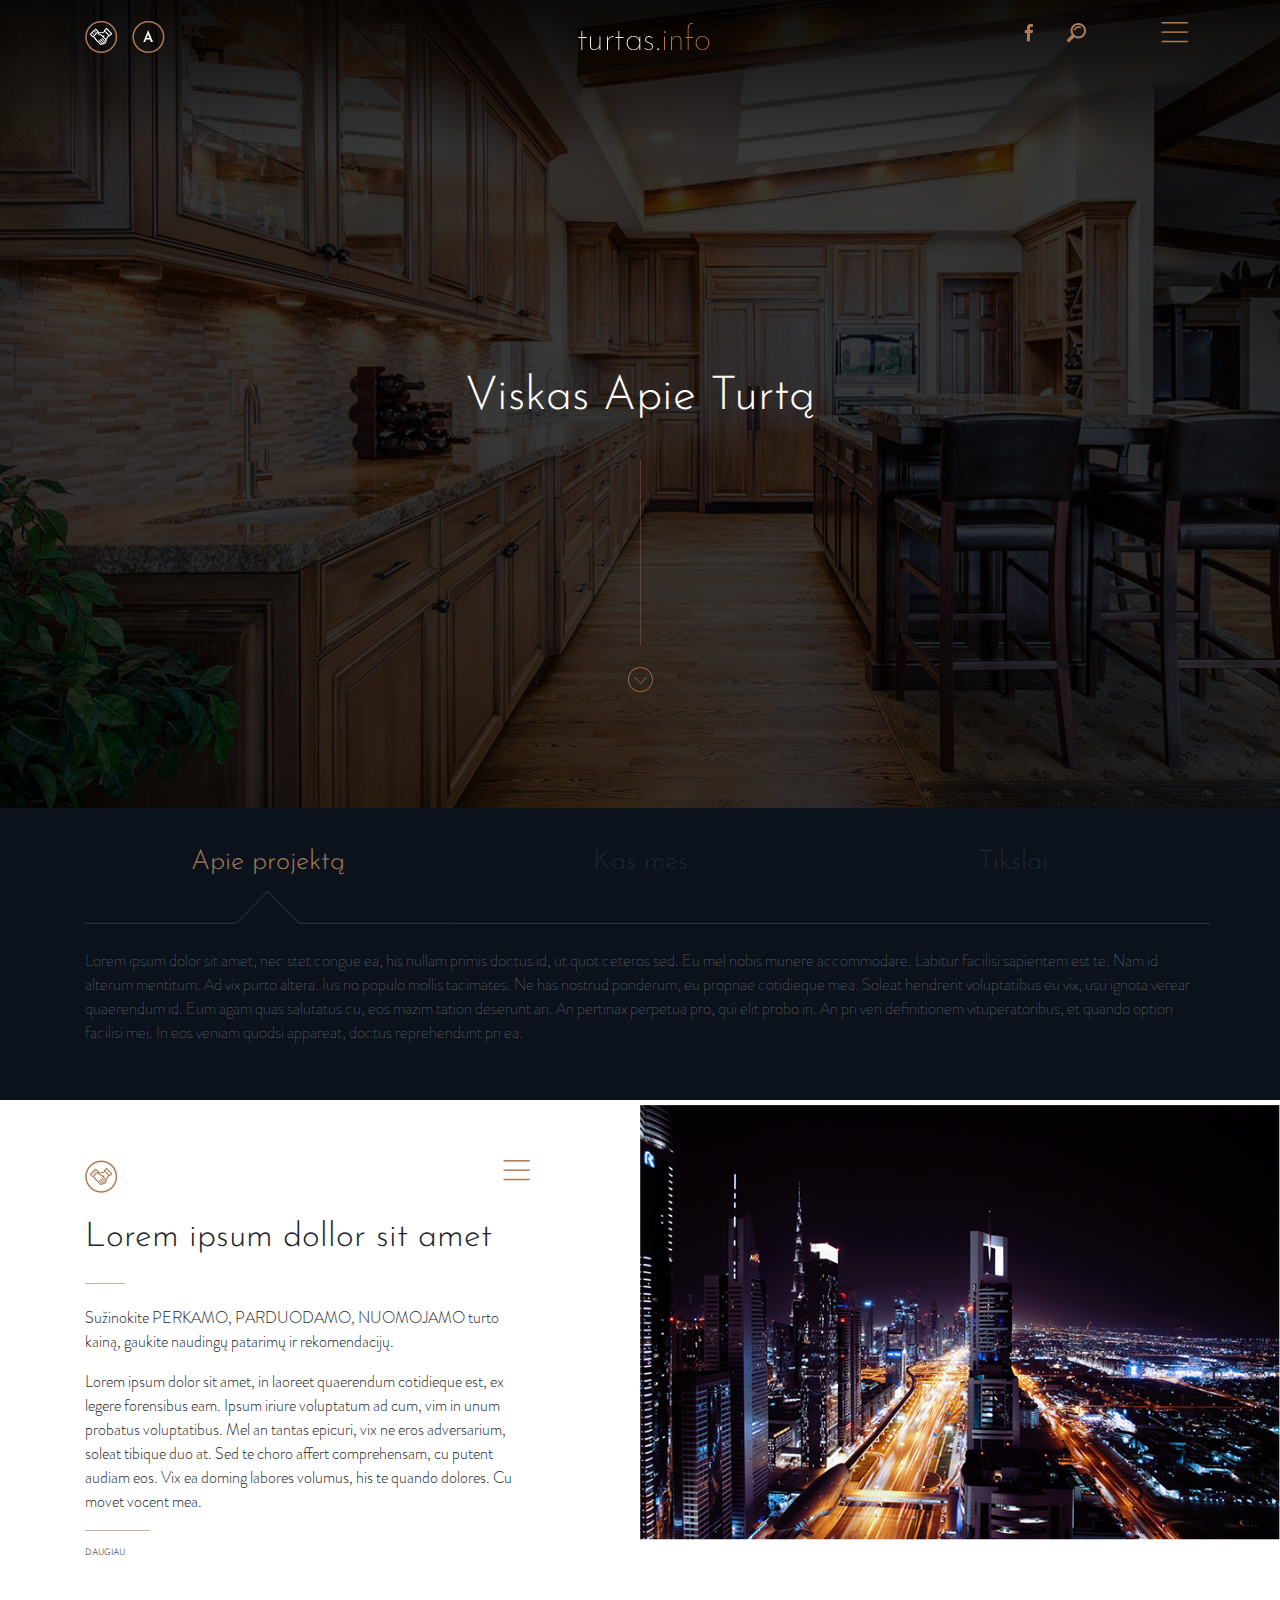
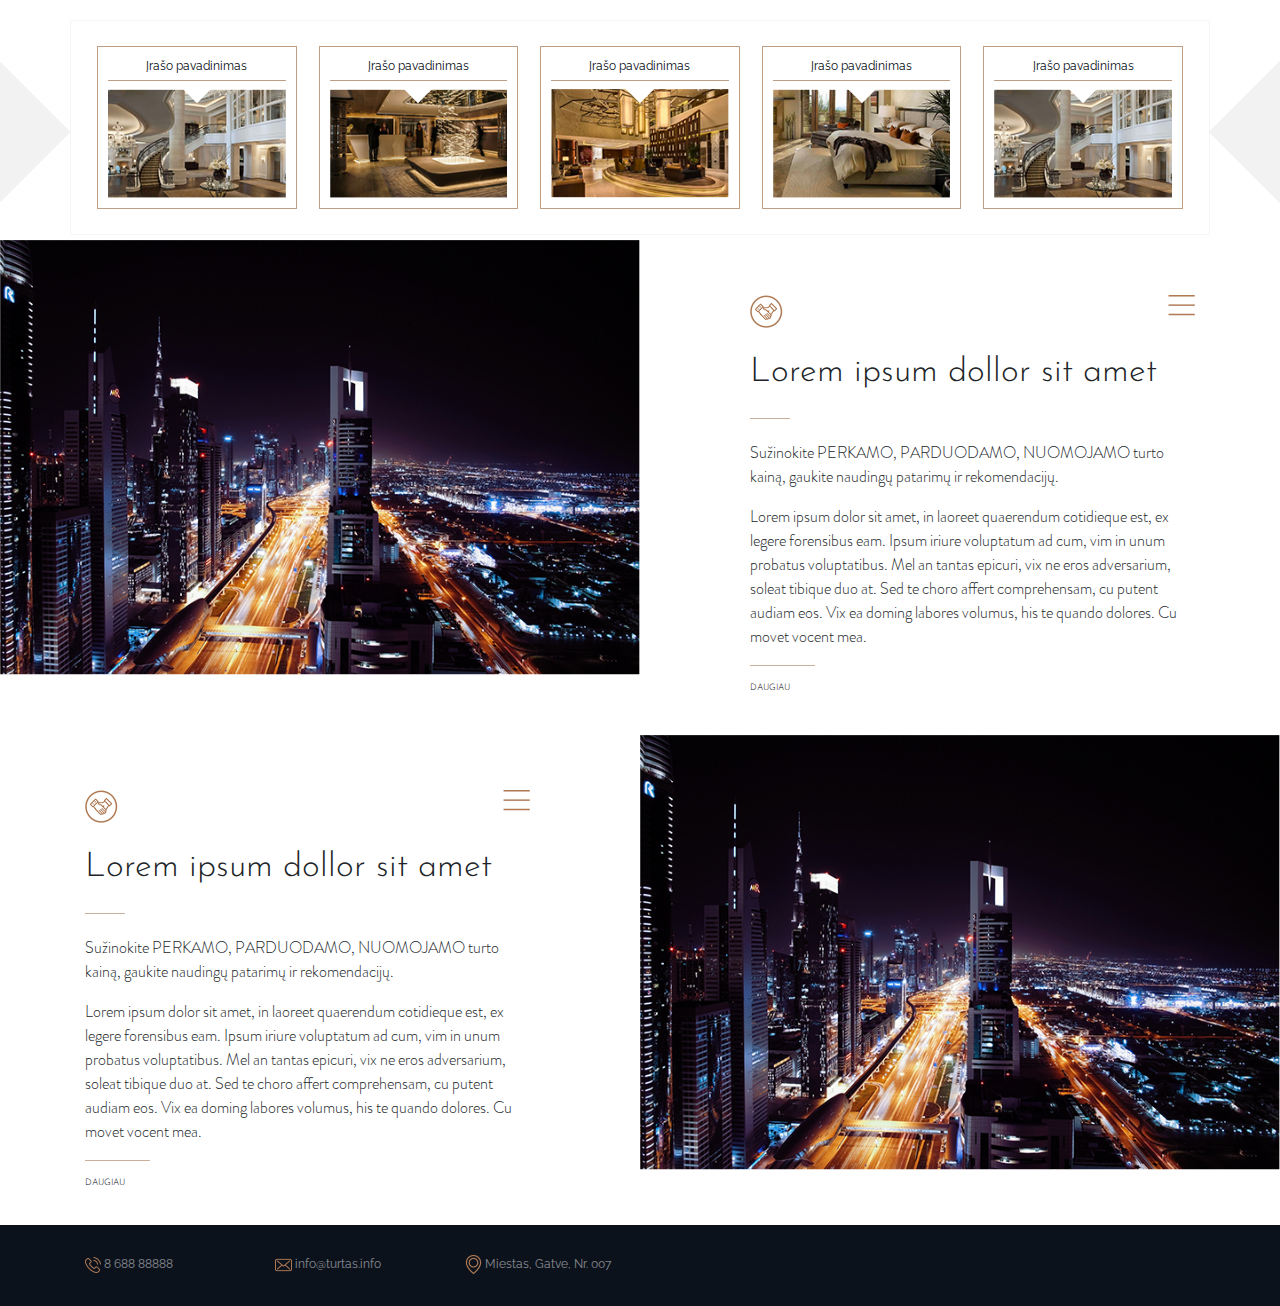
==== index.html @ 248925a9 "page markup" ====
<!DOCTYPE html>
<html class="no-js">
  <head>
    <meta charset="utf-8">
    <meta http-equiv="X-UA-Compatible" content="IE=edge">
    <title>Turtas</title>
    <meta name="description" content="">
    <meta name="viewport" content="width=device-width, initial-scale=1">
    <link href="https://fonts.googleapis.com/css?family=Josefin+Sans:300" rel="stylesheet">
    <link href="https://fonts.googleapis.com/css?family=Raleway:300" rel="stylesheet">
    <link rel="stylesheet" href="https://use.fontawesome.com/releases/v5.6.3/css/all.css" integrity="sha384-UHRtZLI+pbxtHCWp1t77Bi1L4ZtiqrqD80Kn4Z8NTSRyMA2Fd33n5dQ8lWUE00s/" crossorigin="anonymous">
    <link rel="stylesheet" href="vendor/bootstrap/bootstrap.min.css">
    <link rel="stylesheet" href="css/style.css">
  </head>
  <body>

    <header>
      <div class="nav">
        <div class="container">
          <div class="row">
            <div class="col-12 header-line">
              <div class="header-line__col line__col-w15">
                <img class="icon_offer" src="img/icon_offer.png" alt="">
                <img src="img/icon_offer2.png" alt="">
              </div>
              <div class="header-line__col line__col-w70 text-center">
                <img src="img/logo.png" alt="">
              </div>
              <div class="header-line__col line__col-w15 menu-icons">
                <img class="icon_fb" src="img/icon_fb.png" alt="">
                <img class="icon_search" src="img/icon_search.png" alt="">
                <img src="img/icon_burger.png" alt="">
              </div>
            </div>
          </div>
        </div>
      </div>
      <div class="container">
        <div class="row">
          <div class="col-12 text-center">
            <h1>Viskas Apie Turtą</h1>
          </div>
        </div>
        <div class="row">
          <div class="col-12 text-center">
            <img class="icon_line" src="img/icon_header-line.png" alt="">
            <img src="img/icon_down.png" alt="">
          </div>
        </div>
      </div>
    </header>

    <div id="about-section">
      <div class="container">
        <div class="row about-section__head">
          <div class="col-md-4 text-center pr-0 active">
            Apie projektą
            <img class="line_marker" src="img/line_marker.png" alt="">
          </div>
          <div class="col-md-4 border_liner text-center pl-0 pr-0">
            Kas mes
          </div>
          <div class="col-md-4 border_liner text-center pl-0">
            Tikslai
          </div>
        </div>
        <div class="row about-section__content">
          <div class="col-12">
            Lorem ipsum dolor sit amet, nec stet congue ea, his nullam primis doctus id, ut quot ceteros sed. Eu mel nobis munere accommodare. Labitur facilisi sapientem est te. Nam id alterum mentitum. Ad vix purto altera. Ius no populo mollis tacimates. Ne has nostrud ponderum, eu propriae cotidieque mea. Soleat hendrerit voluptatibus eu vix, usu ignota verear quaerendum id. Eum agam quas salutatus cu, eos mazim tation deserunt an. An pertinax perpetua pro, qui elit probo in. An pri veri definitionem vituperatoribus, et quando option facilisi mei. In eos veniam quodsi appareat, doctus reprehendunt pri ea.
          </div>
        </div>
      </div>
    </div>

    <div class="main-block">
      <div class="container">
        <div class="row">
          <div class="col-md-5 main-block__text-item">
            <div class="main-block__head">
              <img src="img/icon_offer_color.png" alt="">
              <img class="main-block__burger" src="img/icon_burger.png" alt="">
            </div>
            <h2>Lorem ipsum dollor sit amet</h2>
            <div class="main-block__line line--sm"></div>
            <div class="main-block__content">
              <p>
                Sužinokite PERKAMO, PARDUODAMO, NUOMOJAMO turto kainą, gaukite
naudingų patarimų ir rekomendacijų.
              </p>
              <p>
                Lorem ipsum dolor sit amet, in laoreet quaerendum cotidieque est, ex legere forensibus eam. Ipsum iriure voluptatum ad cum, vim in unum probatus voluptatibus. Mel an tantas epicuri, vix ne eros adversarium, soleat tibique duo at. Sed te choro affert comprehensam, cu putent audiam eos. Vix ea doming labores volumus, his te quando dolores. Cu movet vocent mea.
              </p>
            </div>
            <div class="main-block__line line--md"></div>
            <br>
            <a class="main-block__more" href="#">DAUGIAU <i class="fas fa-long-arrow-alt-right"></i></a>
          </div>
          <div class="col-md-7 position-static">
            <img class="main-block__img main-block__img-right" src="img/daniel-zacatenco-363505-unsplash.jpg" alt="">
          </div>
        </div>
      </div>
    </div>

    <div class="posts-box">
      <img class="posts-box__arrow-l" src="img/arrow_bg_l.png" alt="">
      <img class="posts-box__arrow-r" src="img/arrow_bg_r.png" alt="">
      <div class="container">
        <div class="row posts-box__row justify-content-center">
          <div class="col-12">
            <div class="post-box__item">
              <div class="posts-box__head text-center">
                Įrašo pavadinimas
              </div>
              <div class="posts-box__image">
                <div class="post-box__triangle"></div>
                <img src="img/posts_img-1.jpg" alt="">
              </div>
            </div>
            <div class="post-box__item">
              <div class="posts-box__head text-center">
                Įrašo pavadinimas
              </div>
              <div class="posts-box__image">
                <div class="post-box__triangle"></div>
                <img src="img/posts_img-2.jpg" alt="">
              </div>
            </div>
            <div class="post-box__item">
              <div class="posts-box__head text-center">
                Įrašo pavadinimas
              </div>
              <div class="posts-box__image">
                <div class="post-box__triangle"></div>
                <img src="img/posts_img-3.jpg" alt="">
              </div>
            </div>
            <div class="post-box__item">
              <div class="posts-box__head text-center">
                Įrašo pavadinimas
              </div>
              <div class="posts-box__image">
                <div class="post-box__triangle"></div>
                <img src="img/posts_img-4.jpg" alt="">
              </div>
            </div>
            <div class="post-box__item">
              <div class="posts-box__head text-center">
                Įrašo pavadinimas
              </div>
              <div class="posts-box__image">
                <div class="post-box__triangle"></div>
                <img src="img/posts_img-5.jpg" alt="">
              </div>
            </div>
          </div>
          
        </div>
      </div>
    </div>

    <div class="main-block">
      <div class="container">
        <div class="row">
          <div class="col-md-7 position-static">
            <img class="main-block__img main-block__img-left" src="img/daniel-zacatenco-363505-unsplash.jpg" alt="">
          </div>
          <div class="col-md-5 main-block__text-item">
            <div class="main-block__head">
              <img src="img/icon_offer_color.png" alt="">
              <img class="main-block__burger" src="img/icon_burger.png" alt="">
            </div>
            <h2>Lorem ipsum dollor sit amet</h2>
            <div class="main-block__line line--sm"></div>
            <div class="main-block__content">
              <p>
                Sužinokite PERKAMO, PARDUODAMO, NUOMOJAMO turto kainą, gaukite
naudingų patarimų ir rekomendacijų.
              </p>
              <p>
                Lorem ipsum dolor sit amet, in laoreet quaerendum cotidieque est, ex legere forensibus eam. Ipsum iriure voluptatum ad cum, vim in unum probatus voluptatibus. Mel an tantas epicuri, vix ne eros adversarium, soleat tibique duo at. Sed te choro affert comprehensam, cu putent audiam eos. Vix ea doming labores volumus, his te quando dolores. Cu movet vocent mea.
              </p>
            </div>
            <div class="main-block__line line--md"></div>
            <br>
            <a class="main-block__more" href="#">DAUGIAU <i class="fas fa-long-arrow-alt-right"></i></a>
          </div>
        </div>
      </div>
    </div>

    <div class="main-block">
      <div class="container">
        <div class="row">
          <div class="col-md-5 main-block__text-item">
            <div class="main-block__head">
              <img src="img/icon_offer_color.png" alt="">
              <img class="main-block__burger" src="img/icon_burger.png" alt="">
            </div>
            <h2>Lorem ipsum dollor sit amet</h2>
            <div class="main-block__line line--sm"></div>
            <div class="main-block__content">
              <p>
                Sužinokite PERKAMO, PARDUODAMO, NUOMOJAMO turto kainą, gaukite
naudingų patarimų ir rekomendacijų.
              </p>
              <p>
                Lorem ipsum dolor sit amet, in laoreet quaerendum cotidieque est, ex legere forensibus eam. Ipsum iriure voluptatum ad cum, vim in unum probatus voluptatibus. Mel an tantas epicuri, vix ne eros adversarium, soleat tibique duo at. Sed te choro affert comprehensam, cu putent audiam eos. Vix ea doming labores volumus, his te quando dolores. Cu movet vocent mea.
              </p>
            </div>
            <div class="main-block__line line--md"></div>
            <br>
            <a class="main-block__more" href="#">DAUGIAU <i class="fas fa-long-arrow-alt-right"></i></a>
          </div>
          <div class="col-md-7 position-static">
            <img class="main-block__img main-block__img-right" src="img/daniel-zacatenco-363505-unsplash.jpg" alt="">
          </div>
        </div>
      </div>
    </div>

    <footer>
      <div class="container">
        <div class="row">
          <div class="col-2">
            <img src="img/icon_foot-phone.png" alt="">
            8 688 88888 
          </div>
          <div class="col-2">
            <img src="img/icon_foot-letter.png" alt="">
            info@turtas.info
          </div>
          <div class="col-2">
            <img src="img/icon_foot-mark.png" alt="">
            Miestas, Gatve, Nr. 007
          </div>
          <div class="col-4 offset-2 footer__social">
            <div class="social-box">
              <i class="fab fa-facebook-f"></i>
              <i class="fab fa-linkedin-in"></i>
              <i class="fab fa-instagram"></i>
              <i class="fab fa-youtube"></i>
            </div>
          </div>
        </div>
      </div>
    </footer>

    <script src="https://code.jquery.com/jquery-3.3.1.slim.min.js" integrity="sha384-q8i/X+965DzO0rT7abK41JStQIAqVgRVzpbzo5smXKp4YfRvH+8abtTE1Pi6jizo" crossorigin="anonymous"></script>
    <script src="https://cdnjs.cloudflare.com/ajax/libs/popper.js/1.14.6/umd/popper.min.js" integrity="sha384-wHAiFfRlMFy6i5SRaxvfOCifBUQy1xHdJ/yoi7FRNXMRBu5WHdZYu1hA6ZOblgut" crossorigin="anonymous"></script>
    <script src="vendor/bootstrap/bootstrap.bundle.min.js"></script>
  </body>
</html>
---- css/style.css ----
@font-face {
    font-family: 'Brandon Grotesque';
    font-weight: 200;
    src: url("../fonts/Brandon_thin.otf") format("opentype");
}

@font-face {
    font-family: 'Brandon Grotesque';
    font-weight: 300;
    src: url("../fonts/Brandon_light.otf") format("opentype");
}

header {
  background-image: url('../img/photo_header.jpg');
  background-size: cover;
  height: 808px;
}

.nav {
  height: 150px;
  background-image: linear-gradient(rgba(0,0,0,.75), rgba(0,0,0,.0));
}

.header-line {
  position: relative;
  padding-top: 20px;
}

.header-line__col {
  display: inline-block;
}

.menu-icons {
  position: absolute;
  right: 15px;
}

.icon_fb {
  margin-right: 30px;
}

.icon_search {
  margin-right: 70px;
}

.line__col-w15 {
  width: 15%;
}

.line__col-w70 {
  width: 70%;
}

.icon_offer {
  margin-right: 10px;
}

header h1 {
  font-family: 'Josefin Sans', sans-serif;
  font-weight: 300;
  font-size: 47px;
  color: #fff;
  margin-top: 220px;
}

.icon_line {
  display: block;
  margin: 25px auto 20px;
}

#about-section {
  background: #0c121c;
  color: #fff;
  padding-bottom: 55px;
}

.line_marker {
  position: relative;
  bottom: -3px;
  width: 100%;
}

.border_liner {
  border-bottom: 1px solid #30353e;
}

.pl-0 {
  padding-left: 0;
}

.pr-0 {
  padding-right: 0;
}

.about-section__head {
  font-family: 'Josefin Sans', sans-serif;
  font-weight: 300;
  font-size: 27px;
  color: rgba(235, 235, 235, .1);
  padding-top: 35px;
}

.about-section__head .active {
  color: #a77c5a;
}

.about-section__content {
  padding-top: 25px;
  color: rgba(255, 255, 255, .5);
  font-family: 'Brandon Grotesque';
  font-weight: 200;
  font-size: 16px;
}

.main-block {
  position: relative;
  padding-top: 5px;
  padding-bottom: 33px;
}

.main-block__text-item {
  padding-top: 55px;
}

.main-block__burger {
  float: right;
}

.main-block__head {
  padding-bottom: 25px;
}

.main-block__line {
  display: inline-block;
  border-bottom: 1px solid #cab09c;
}

.main-block__content {
  padding-top: 15px;
  font-family: 'Brandon Grotesque';
  font-weight: 300;
}

.main-block__content p:last-child {
  margin-bottom: 0;
}

.line--sm {
  width: 40px;
}

.line--md {
  width: 65px;
}

.main-block h2 {
  font-family: 'Josefin Sans', sans-serif;
  font-weight: 300;
  font-size: 34px;
}

.main-block__more {
  font-family: 'Josefin Sans', sans-serif;
  font-weight: 300;
  font-size: 9px;
  color: #03030e;
}

.main-block__img {
  position: absolute;
  max-width: 50%;
}

.main-block__img-right {
  right: 0;
}

.main-block__img-left {
  left: 0;
}

.posts-box {
  position: relative;
  margin-top: 25px;
}

.posts-box__row {
  padding: 25px 0;
  border: 1px solid #f5f5f5;
}

.posts-box__arrow-l {
  position: absolute;
  left: 0;
  top: 25px;
}

.posts-box__arrow-r {
  position: absolute;
  right: 0;
  top: 25px;
}

.post-box__item {
  width: 18%;
  display: inline-block;
  float: left;
  margin: 0 1%;
  border: 1px solid #be9f86;
  box-sizing: border-box;
  padding: 10px;
}

.posts-box__head {
  position: relative;
  z-index: 9;
  font-family: 'Raleway', sans-serif;
  font-size: 12px;
  padding-bottom: 5px;
  margin-bottom: 8px;
  color: #070c14;
  border-bottom: 1px solid #be9f86;
}

.posts-box__image {
  position: relative;
}

.posts-box__image,
.posts-box__image img {
  width: 100%;
}

.post-box__triangle {
  display: inline-block;
  background: #fff;
  width: 20px;
  height: 20px;
  position: absolute;
  top: -10px;
  left: 50%;
  margin-left: -10px;
  transform: rotate(45deg);
}

footer {
  color: rgba(255, 255, 255, .5);
  font-family: 'Raleway', sans-serif;
  font-size: 12px;
  background: #0c121c;
  padding: 30px 0;
}

.social-box {
  float: right;
}

.footer__social i {
  margin-left: 30px;
  color: #a77c5a;
  font-size: 14px;
}
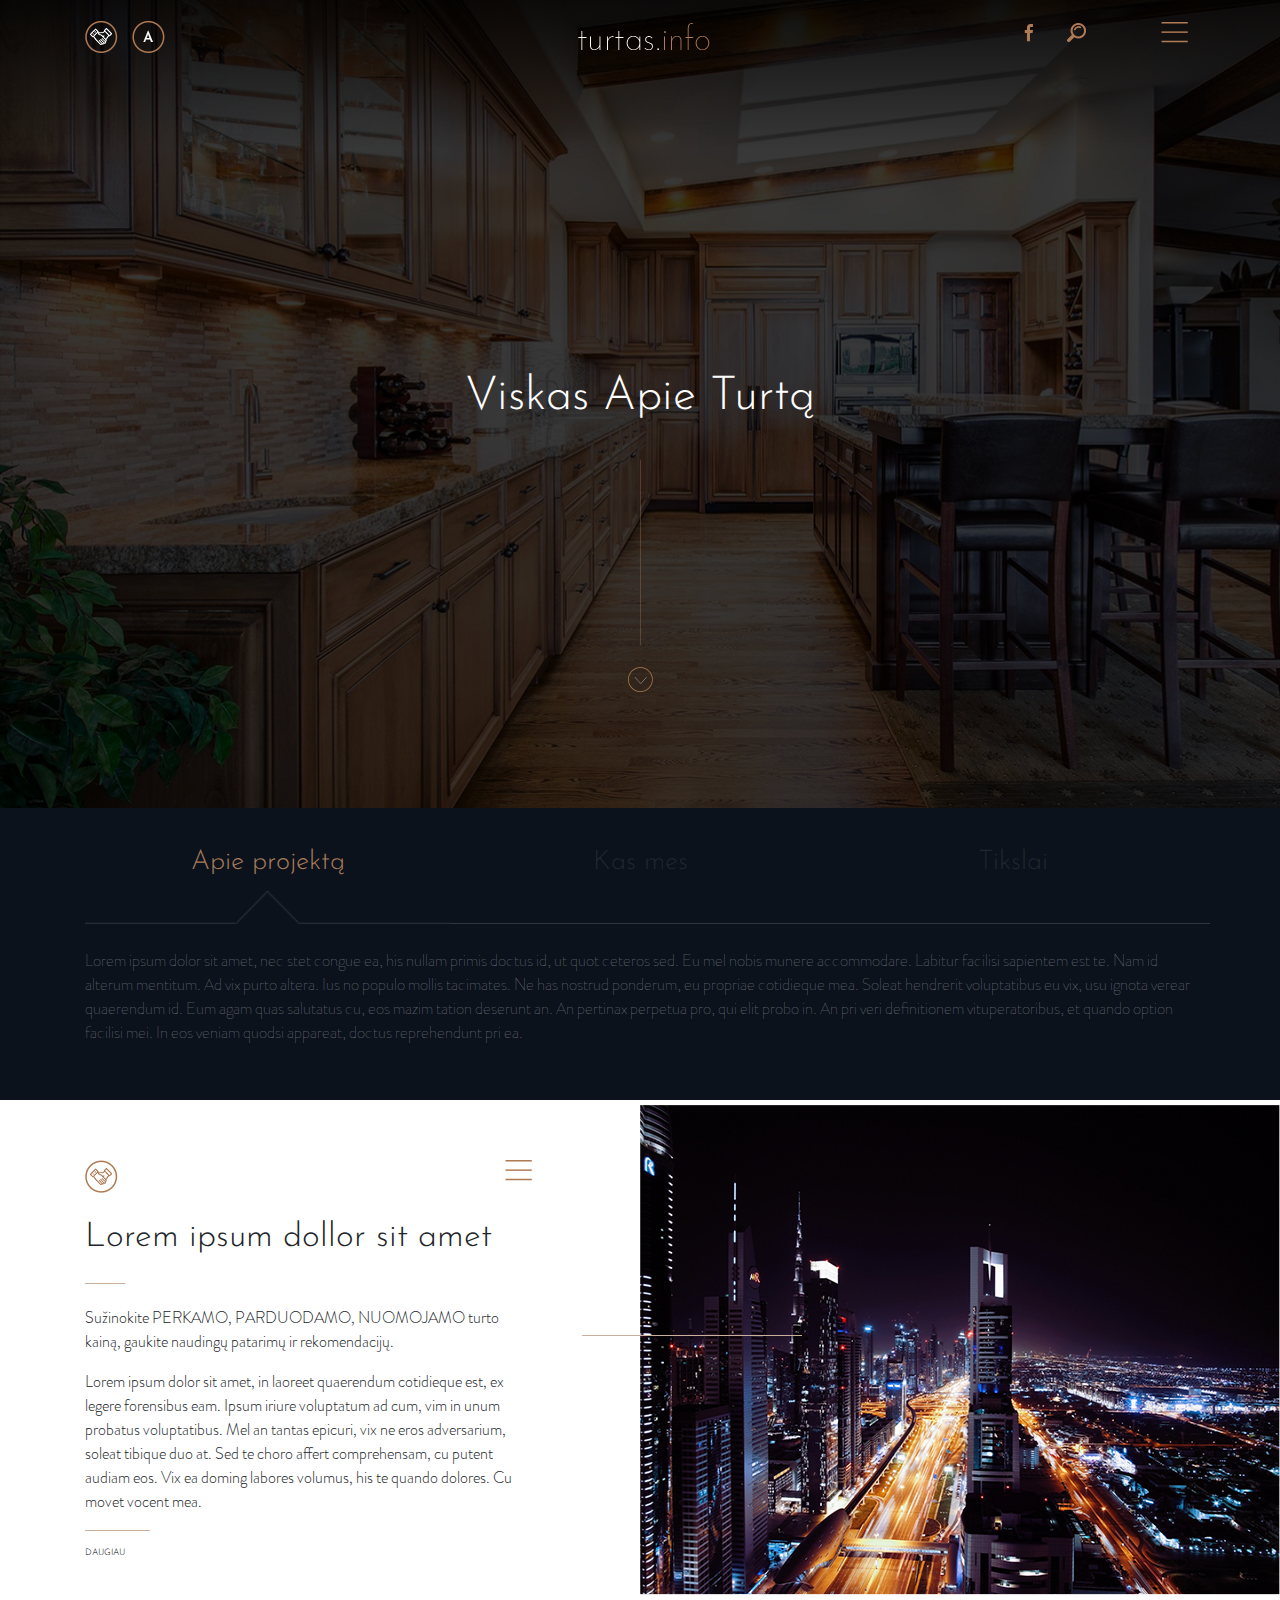
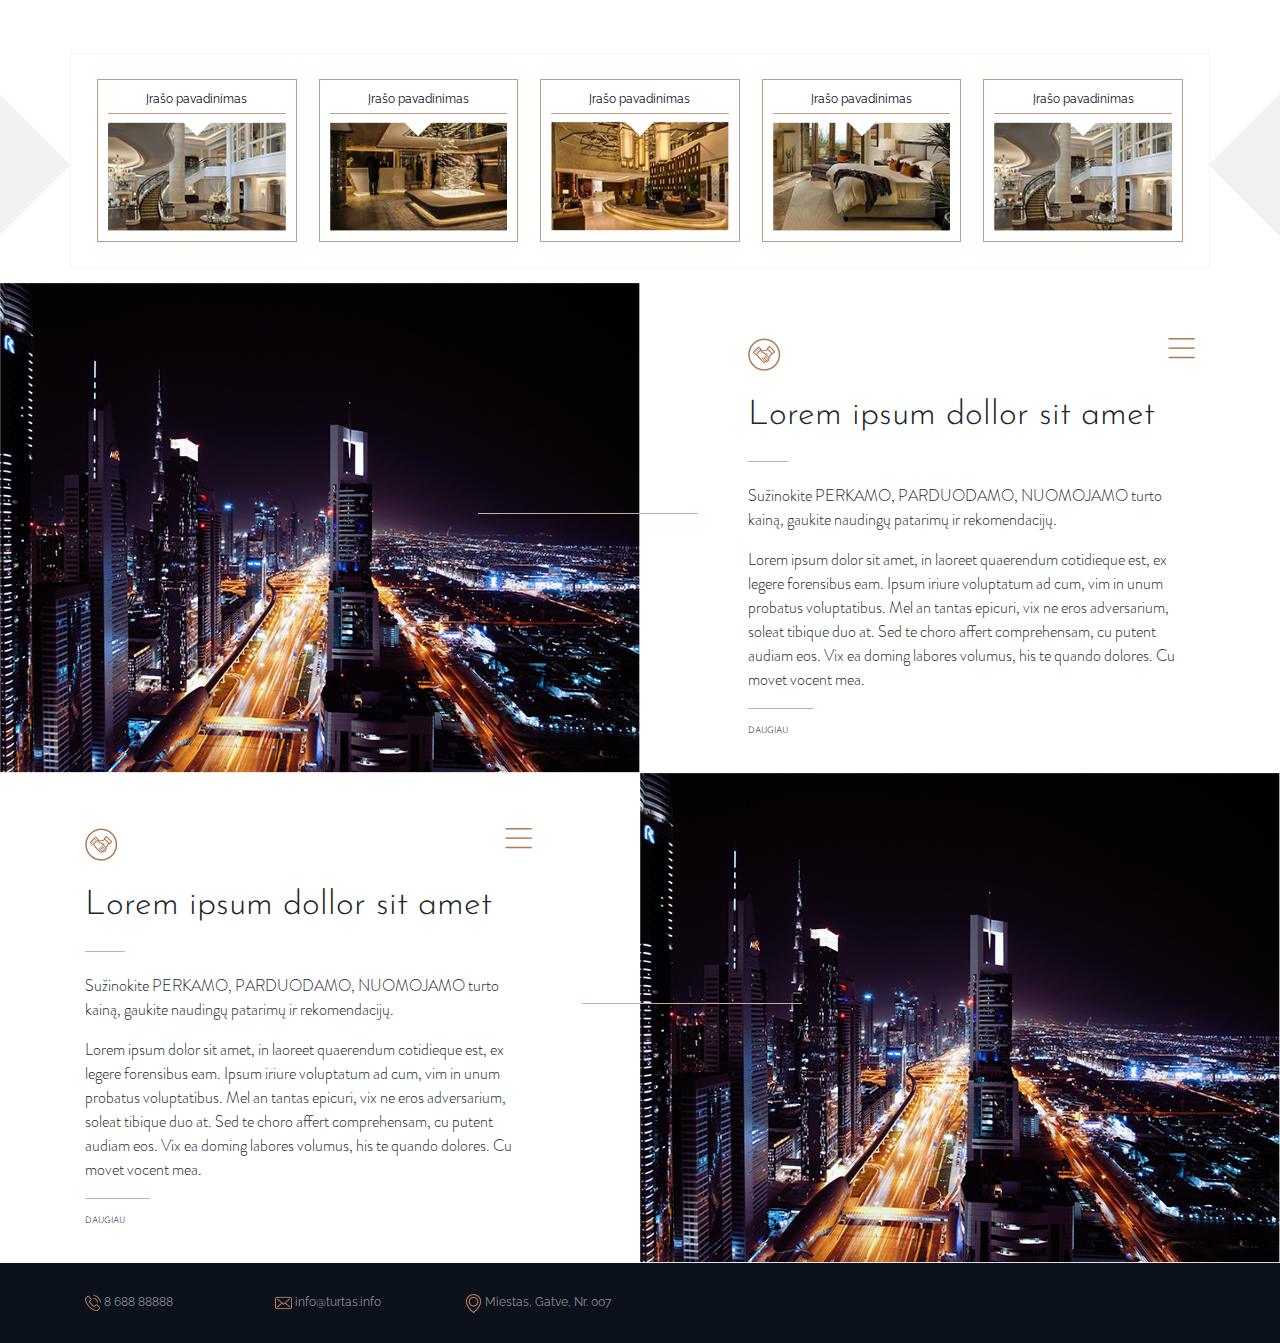
==== commit d7a61b80: "index fix, menu" ====
--- a/index.html
+++ b/index.html
@@ -6,7 +6,7 @@
     <title>Turtas</title>
     <meta name="description" content="">
     <meta name="viewport" content="width=device-width, initial-scale=1">
-    <link href="https://fonts.googleapis.com/css?family=Josefin+Sans:300" rel="stylesheet">
+    <link href="https://fonts.googleapis.com/css?family=Josefin+Sans:300,400" rel="stylesheet">
     <link href="https://fonts.googleapis.com/css?family=Raleway:300" rel="stylesheet">
     <link rel="stylesheet" href="https://use.fontawesome.com/releases/v5.6.3/css/all.css" integrity="sha384-UHRtZLI+pbxtHCWp1t77Bi1L4ZtiqrqD80Kn4Z8NTSRyMA2Fd33n5dQ8lWUE00s/" crossorigin="anonymous">
     <link rel="stylesheet" href="vendor/bootstrap/bootstrap.min.css">
@@ -14,27 +14,28 @@
   </head>
   <body>
 
-    <header>
-      <div class="nav">
-        <div class="container">
-          <div class="row">
-            <div class="col-12 header-line">
-              <div class="header-line__col line__col-w15">
-                <img class="icon_offer" src="img/icon_offer.png" alt="">
-                <img src="img/icon_offer2.png" alt="">
-              </div>
-              <div class="header-line__col line__col-w70 text-center">
-                <img src="img/logo.png" alt="">
-              </div>
-              <div class="header-line__col line__col-w15 menu-icons">
-                <img class="icon_fb" src="img/icon_fb.png" alt="">
-                <img class="icon_search" src="img/icon_search.png" alt="">
-                <img src="img/icon_burger.png" alt="">
-              </div>
-            </div>
-          </div>
-        </div>
-      </div>
+    <nav>
+      <div class="container">
+        <div class="row">
+          <div class="col-12 header-line">
+            <div class="header-line__col line__col-w15">
+              <img class="icon_offer" src="img/icon_offer.png" alt="">
+              <img src="img/icon_offer2.png" alt="">
+            </div>
+            <div class="header-line__col line__col-w70 text-center">
+              <img src="img/logo.png" alt="">
+            </div>
+            <div class="header-line__col line__col-w15 menu-icons">
+              <img class="icon_fb" src="img/icon_fb.png" alt="">
+              <img class="icon_search" src="img/icon_search.png" alt="">
+              <img src="img/icon_burger.png" alt="">
+            </div>
+          </div>
+        </div>
+      </div>
+    </nav>
+
+    <header class="header-landing">
       <div class="container">
         <div class="row">
           <div class="col-12 text-center">
@@ -72,151 +73,224 @@
       </div>
     </div>
 
-    <div class="main-block">
-      <div class="container">
-        <div class="row">
-          <div class="col-md-5 main-block__text-item">
-            <div class="main-block__head">
-              <img src="img/icon_offer_color.png" alt="">
-              <img class="main-block__burger" src="img/icon_burger.png" alt="">
-            </div>
-            <h2>Lorem ipsum dollor sit amet</h2>
-            <div class="main-block__line line--sm"></div>
-            <div class="main-block__content">
-              <p>
-                Sužinokite PERKAMO, PARDUODAMO, NUOMOJAMO turto kainą, gaukite
-naudingų patarimų ir rekomendacijų.
-              </p>
-              <p>
-                Lorem ipsum dolor sit amet, in laoreet quaerendum cotidieque est, ex legere forensibus eam. Ipsum iriure voluptatum ad cum, vim in unum probatus voluptatibus. Mel an tantas epicuri, vix ne eros adversarium, soleat tibique duo at. Sed te choro affert comprehensam, cu putent audiam eos. Vix ea doming labores volumus, his te quando dolores. Cu movet vocent mea.
-              </p>
-            </div>
-            <div class="main-block__line line--md"></div>
-            <br>
-            <a class="main-block__more" href="#">DAUGIAU <i class="fas fa-long-arrow-alt-right"></i></a>
-          </div>
-          <div class="col-md-7 position-static">
-            <img class="main-block__img main-block__img-right" src="img/daniel-zacatenco-363505-unsplash.jpg" alt="">
-          </div>
-        </div>
-      </div>
-    </div>
-
-    <div class="posts-box">
-      <img class="posts-box__arrow-l" src="img/arrow_bg_l.png" alt="">
-      <img class="posts-box__arrow-r" src="img/arrow_bg_r.png" alt="">
-      <div class="container">
-        <div class="row posts-box__row justify-content-center">
-          <div class="col-12">
-            <div class="post-box__item">
-              <div class="posts-box__head text-center">
-                Įrašo pavadinimas
-              </div>
-              <div class="posts-box__image">
-                <div class="post-box__triangle"></div>
-                <img src="img/posts_img-1.jpg" alt="">
-              </div>
-            </div>
-            <div class="post-box__item">
-              <div class="posts-box__head text-center">
-                Įrašo pavadinimas
-              </div>
-              <div class="posts-box__image">
-                <div class="post-box__triangle"></div>
-                <img src="img/posts_img-2.jpg" alt="">
-              </div>
-            </div>
-            <div class="post-box__item">
-              <div class="posts-box__head text-center">
-                Įrašo pavadinimas
-              </div>
-              <div class="posts-box__image">
-                <div class="post-box__triangle"></div>
-                <img src="img/posts_img-3.jpg" alt="">
-              </div>
-            </div>
-            <div class="post-box__item">
-              <div class="posts-box__head text-center">
-                Įrašo pavadinimas
-              </div>
-              <div class="posts-box__image">
-                <div class="post-box__triangle"></div>
-                <img src="img/posts_img-4.jpg" alt="">
-              </div>
-            </div>
-            <div class="post-box__item">
-              <div class="posts-box__head text-center">
-                Įrašo pavadinimas
-              </div>
-              <div class="posts-box__image">
-                <div class="post-box__triangle"></div>
-                <img src="img/posts_img-5.jpg" alt="">
-              </div>
-            </div>
-          </div>
-          
-        </div>
-      </div>
-    </div>
-
-    <div class="main-block">
-      <div class="container">
-        <div class="row">
-          <div class="col-md-7 position-static">
-            <img class="main-block__img main-block__img-left" src="img/daniel-zacatenco-363505-unsplash.jpg" alt="">
-          </div>
-          <div class="col-md-5 main-block__text-item">
-            <div class="main-block__head">
-              <img src="img/icon_offer_color.png" alt="">
-              <img class="main-block__burger" src="img/icon_burger.png" alt="">
-            </div>
-            <h2>Lorem ipsum dollor sit amet</h2>
-            <div class="main-block__line line--sm"></div>
-            <div class="main-block__content">
-              <p>
-                Sužinokite PERKAMO, PARDUODAMO, NUOMOJAMO turto kainą, gaukite
-naudingų patarimų ir rekomendacijų.
-              </p>
-              <p>
-                Lorem ipsum dolor sit amet, in laoreet quaerendum cotidieque est, ex legere forensibus eam. Ipsum iriure voluptatum ad cum, vim in unum probatus voluptatibus. Mel an tantas epicuri, vix ne eros adversarium, soleat tibique duo at. Sed te choro affert comprehensam, cu putent audiam eos. Vix ea doming labores volumus, his te quando dolores. Cu movet vocent mea.
-              </p>
-            </div>
-            <div class="main-block__line line--md"></div>
-            <br>
-            <a class="main-block__more" href="#">DAUGIAU <i class="fas fa-long-arrow-alt-right"></i></a>
-          </div>
-        </div>
-      </div>
-    </div>
-
-    <div class="main-block">
-      <div class="container">
-        <div class="row">
-          <div class="col-md-5 main-block__text-item">
-            <div class="main-block__head">
-              <img src="img/icon_offer_color.png" alt="">
-              <img class="main-block__burger" src="img/icon_burger.png" alt="">
-            </div>
-            <h2>Lorem ipsum dollor sit amet</h2>
-            <div class="main-block__line line--sm"></div>
-            <div class="main-block__content">
-              <p>
-                Sužinokite PERKAMO, PARDUODAMO, NUOMOJAMO turto kainą, gaukite
-naudingų patarimų ir rekomendacijų.
-              </p>
-              <p>
-                Lorem ipsum dolor sit amet, in laoreet quaerendum cotidieque est, ex legere forensibus eam. Ipsum iriure voluptatum ad cum, vim in unum probatus voluptatibus. Mel an tantas epicuri, vix ne eros adversarium, soleat tibique duo at. Sed te choro affert comprehensam, cu putent audiam eos. Vix ea doming labores volumus, his te quando dolores. Cu movet vocent mea.
-              </p>
-            </div>
-            <div class="main-block__line line--md"></div>
-            <br>
-            <a class="main-block__more" href="#">DAUGIAU <i class="fas fa-long-arrow-alt-right"></i></a>
-          </div>
-          <div class="col-md-7 position-static">
-            <img class="main-block__img main-block__img-right" src="img/daniel-zacatenco-363505-unsplash.jpg" alt="">
-          </div>
-        </div>
-      </div>
+    <div class="index-main-cont">
+
+      <div class="main-block">
+        <div class="container-fluid">
+          <div class="row">
+            <div class="col-md-6 main-block__text-item">
+              <div class="half-cont-left">
+                <div class="haf-cont-col-6">
+                  <div class="main-block__head">
+                    <div class="main-block__line image-line image-line--right line--lg"></div>
+                    <img src="img/icon_offer_color.png" alt="">
+                    <img class="main-block__burger" src="img/icon_burger.png" alt="">
+                    <!-- .sub-menu--open -->
+                    <div class="main-block__sub-menu">
+                      <div class="submenu-close">
+                        <img src="img/icon_close_sub.png" alt="">
+                      </div>
+                      <ul>
+                        <li>Lorem ipsum</li>
+                        <li>Consectetur</li>
+                        <li>Adipisicing</li>
+                        <li>Perferendis</li>
+                        <li>Corrupti</li>
+                        <li>Nam perferendis</li>
+                      </ul>
+                      <div class="submenu-triangle submenu-triangle--right"></div>
+                    </div>
+                  </div>
+                  <h2>Lorem ipsum dollor sit amet</h2>
+                  <div class="main-block__line line--sm"></div>
+                  <div class="main-block__content">
+                    <p>
+                      Sužinokite PERKAMO, PARDUODAMO, NUOMOJAMO turto kainą, gaukite
+      naudingų patarimų ir rekomendacijų.
+                    </p>
+                    <p>
+                      Lorem ipsum dolor sit amet, in laoreet quaerendum cotidieque est, ex legere forensibus eam. Ipsum iriure voluptatum ad cum, vim in unum probatus voluptatibus. Mel an tantas epicuri, vix ne eros adversarium, soleat tibique duo at. Sed te choro affert comprehensam, cu putent audiam eos. Vix ea doming labores volumus, his te quando dolores. Cu movet vocent mea.
+                    </p>
+                  </div>
+                  <div class="main-block__line line--md"></div>
+                  <br>
+                  <a class="main-block__more" href="#">DAUGIAU <i class="fas fa-long-arrow-alt-right"></i></a>
+                </div>
+              </div>
+            </div>
+            <div class="col-md-6 pl-0 pr-0">
+              <div class="main-block-img-wrapper">
+                <img src="img/daniel-zacatenco-363505-unsplash.jpg" alt="">
+              </div>
+              <!--<img class="main-block__img main-block__img-right" src="img/daniel-zacatenco-363505-unsplash.jpg" alt="">-->
+            </div>
+          </div>
+        </div>
+      </div>
+
+      <div class="posts-box">
+        <img class="posts-box__arrow-l" src="img/arrow_bg_l.png" alt="">
+        <img class="posts-box__arrow-r" src="img/arrow_bg_r.png" alt="">
+        <div class="container">
+          <div class="row posts-box__row justify-content-center">
+            <div class="col-12">
+              <div class="post-box__item">
+                <div class="posts-box__head text-center">
+                  Įrašo pavadinimas
+                </div>
+                <div class="posts-box__image">
+                  <div class="post-box__triangle"></div>
+                  <img src="img/posts_img-1.jpg" alt="">
+                </div>
+              </div>
+              <div class="post-box__item">
+                <div class="posts-box__head text-center">
+                  Įrašo pavadinimas
+                </div>
+                <div class="posts-box__image">
+                  <div class="post-box__triangle"></div>
+                  <img src="img/posts_img-2.jpg" alt="">
+                </div>
+              </div>
+              <div class="post-box__item">
+                <div class="posts-box__head text-center">
+                  Įrašo pavadinimas
+                </div>
+                <div class="posts-box__image">
+                  <div class="post-box__triangle"></div>
+                  <img src="img/posts_img-3.jpg" alt="">
+                </div>
+              </div>
+              <div class="post-box__item">
+                <div class="posts-box__head text-center">
+                  Įrašo pavadinimas
+                </div>
+                <div class="posts-box__image">
+                  <div class="post-box__triangle"></div>
+                  <img src="img/posts_img-4.jpg" alt="">
+                </div>
+              </div>
+              <div class="post-box__item">
+                <div class="posts-box__head text-center">
+                  Įrašo pavadinimas
+                </div>
+                <div class="posts-box__image">
+                  <div class="post-box__triangle"></div>
+                  <img src="img/posts_img-5.jpg" alt="">
+                </div>
+              </div>
+            </div>
+            
+          </div>
+        </div>
+      </div>
+
+      <div class="main-block">
+        <div class="container-fluid">
+          <div class="row">
+            <div class="col-md-6 pl-0 pr-0">
+              <div class="main-block-img-wrapper">
+                <img src="img/daniel-zacatenco-363505-unsplash.jpg" alt="">
+              </div>
+              <!--<img class="main-block__img main-block__img-right" src="img/daniel-zacatenco-363505-unsplash.jpg" alt="">-->
+            </div>
+            <div class="col-md-6 main-block__text-item">
+              <div class="half-cont-right">
+                <div class="haf-cont-col-6 float-right">
+                  <div class="main-block__head">
+                    <div class="main-block__line image-line image-line--left line--lg"></div>
+                    <img src="img/icon_offer_color.png" alt="">
+                    <img class="main-block__burger" src="img/icon_burger.png" alt="">
+                    <!-- .sub-menu--open -->
+                    <div class="main-block__sub-menu">
+                      <div class="submenu-close">
+                        <img src="img/icon_close_sub.png" alt="">
+                      </div>
+                      <ul>
+                        <li>Lorem ipsum</li>
+                        <li>Consectetur</li>
+                        <li>Adipisicing</li>
+                        <li>Perferendis</li>
+                        <li>Corrupti</li>
+                        <li>Nam perferendis</li>
+                      </ul>
+                      <div class="submenu-triangle submenu-triangle--left"></div>
+                    </div>
+                  </div>
+                  <h2>Lorem ipsum dollor sit amet</h2>
+                  <div class="main-block__line line--sm"></div>
+                  <div class="main-block__content">
+                    <p>
+                      Sužinokite PERKAMO, PARDUODAMO, NUOMOJAMO turto kainą, gaukite
+      naudingų patarimų ir rekomendacijų.
+                    </p>
+                    <p>
+                      Lorem ipsum dolor sit amet, in laoreet quaerendum cotidieque est, ex legere forensibus eam. Ipsum iriure voluptatum ad cum, vim in unum probatus voluptatibus. Mel an tantas epicuri, vix ne eros adversarium, soleat tibique duo at. Sed te choro affert comprehensam, cu putent audiam eos. Vix ea doming labores volumus, his te quando dolores. Cu movet vocent mea.
+                    </p>
+                  </div>
+                  <div class="main-block__line line--md"></div>
+                  <br>
+                  <a class="main-block__more" href="#">DAUGIAU <i class="fas fa-long-arrow-alt-right"></i></a>
+                </div>
+              </div>
+            </div>
+          </div>
+        </div>
+      </div>
+
+      <div class="main-block">
+        <div class="container-fluid">
+          <div class="row">
+            <div class="col-md-6 main-block__text-item">
+              <div class="half-cont-left">
+                <div class="haf-cont-col-6">
+                  <div class="main-block__head">
+                    <div class="main-block__line image-line image-line--right line--lg"></div>
+                    <img src="img/icon_offer_color.png" alt="">
+                    <img class="main-block__burger" src="img/icon_burger.png" alt="">
+                    <!-- .sub-menu--open -->
+                    <div class="main-block__sub-menu">
+                      <div class="submenu-close">
+                        <img src="img/icon_close_sub.png" alt="">
+                      </div>
+                      <ul>
+                        <li>Lorem ipsum</li>
+                        <li>Consectetur</li>
+                        <li>Adipisicing</li>
+                        <li>Perferendis</li>
+                        <li>Corrupti</li>
+                        <li>Nam perferendis</li>
+                      </ul>
+                      <div class="submenu-triangle submenu-triangle--right"></div>
+                    </div>
+                  </div>
+                  <h2>Lorem ipsum dollor sit amet</h2>
+                  <div class="main-block__line line--sm"></div>
+                  <div class="main-block__content">
+                    <p>
+                      Sužinokite PERKAMO, PARDUODAMO, NUOMOJAMO turto kainą, gaukite
+      naudingų patarimų ir rekomendacijų.
+                    </p>
+                    <p>
+                      Lorem ipsum dolor sit amet, in laoreet quaerendum cotidieque est, ex legere forensibus eam. Ipsum iriure voluptatum ad cum, vim in unum probatus voluptatibus. Mel an tantas epicuri, vix ne eros adversarium, soleat tibique duo at. Sed te choro affert comprehensam, cu putent audiam eos. Vix ea doming labores volumus, his te quando dolores. Cu movet vocent mea.
+                    </p>
+                  </div>
+                  <div class="main-block__line line--md"></div>
+                  <br>
+                  <a class="main-block__more" href="#">DAUGIAU <i class="fas fa-long-arrow-alt-right"></i></a>
+                </div>
+              </div>
+            </div>
+            <div class="col-md-6 pl-0 pr-0">
+              <div class="main-block-img-wrapper">
+                <img src="img/daniel-zacatenco-363505-unsplash.jpg" alt="">
+              </div>
+              <!--<img class="main-block__img main-block__img-right" src="img/daniel-zacatenco-363505-unsplash.jpg" alt="">-->
+            </div>
+          </div>
+        </div>
+      </div>
+
     </div>
 
     <footer>
@@ -246,7 +320,7 @@
       </div>
     </footer>
 
-    <script src="https://code.jquery.com/jquery-3.3.1.slim.min.js" integrity="sha384-q8i/X+965DzO0rT7abK41JStQIAqVgRVzpbzo5smXKp4YfRvH+8abtTE1Pi6jizo" crossorigin="anonymous"></script>
+    <script src="https://code.jquery.com/jquery-3.3.1.min.js"   integrity="sha256-FgpCb/KJQlLNfOu91ta32o/NMZxltwRo8QtmkMRdAu8="   crossorigin="anonymous"></script>
     <script src="https://cdnjs.cloudflare.com/ajax/libs/popper.js/1.14.6/umd/popper.min.js" integrity="sha384-wHAiFfRlMFy6i5SRaxvfOCifBUQy1xHdJ/yoi7FRNXMRBu5WHdZYu1hA6ZOblgut" crossorigin="anonymous"></script>
     <script src="vendor/bootstrap/bootstrap.bundle.min.js"></script>
   </body>
--- a/css/style.css
+++ b/css/style.css
@@ -10,13 +10,15 @@
     src: url("../fonts/Brandon_light.otf") format("opentype");
 }
 
-header {
+.header-landing {
   background-image: url('../img/photo_header.jpg');
   background-size: cover;
   height: 808px;
 }
 
-.nav {
+nav {
+  width: 100%;
+  position: absolute;
   height: 150px;
   background-image: linear-gradient(rgba(0,0,0,.75), rgba(0,0,0,.0));
 }
@@ -55,12 +57,12 @@
   margin-right: 10px;
 }
 
-header h1 {
+.header-landing h1 {
   font-family: 'Josefin Sans', sans-serif;
   font-weight: 300;
   font-size: 47px;
   color: #fff;
-  margin-top: 220px;
+  margin-top: 370px;
 }
 
 .icon_line {
@@ -114,12 +116,23 @@
 
 .main-block {
   position: relative;
-  padding-top: 5px;
-  padding-bottom: 33px;
-}
-
-.main-block__text-item {
+}
+
+.posts-wrapper .posts-block:first-child {
+  padding-top: 25px;
+}
+
+.posts-wrapper .posts-block:last-child {
+  margin-bottom: 110px;
+}
+
+.main-block__text-item,
+.posts-block__text-item {
   padding-top: 55px;
+}
+
+.posts-block__text-item {
+  padding-bottom: 80px;
 }
 
 .main-block__burger {
@@ -128,6 +141,68 @@
 
 .main-block__head {
   padding-bottom: 25px;
+  position: relative;
+}
+
+.main-block__sub-menu {
+  display: none;
+  width: 100%;
+  position: absolute;
+  top: 0;
+  background: #bf9e74;
+  color: #fff;
+  text-align: center;
+  z-index: 9999;
+  padding-bottom: 25px;
+}
+
+.sub-menu--open {
+  display: block;
+}
+
+.submenu-close {
+  display: inline-block;
+  float: right;
+  margin-right: 10px;
+  margin-top: 10px;
+}
+
+.main-block__sub-menu ul {
+  list-style: none;
+  padding-left: 0;
+  margin-top: 45px;
+  display: inline-block;
+  min-width: 140px;
+}
+
+.main-block__sub-menu li {
+  font-size: 16px;
+  font-family: 'Josefin Sans', sans-serif;
+  font-weight: 300;
+  padding-top: 25px;
+  padding-bottom: 25px;
+  border-bottom: 1px solid rgba(255, 255, 255, .2);
+}
+
+.main-block__sub-menu li:last-child {
+  border-bottom: 0;
+}
+
+.submenu-triangle {
+  width: 30px;
+  height: 30px;
+  background: #fff;
+  position: absolute;
+  top: 160px;
+  transform: rotate(45deg);
+}
+
+.submenu-triangle--left {
+  left: -15px;
+}
+
+.submenu-triangle--right {
+  right: -15px;
 }
 
 .main-block__line {
@@ -153,7 +228,26 @@
   width: 65px;
 }
 
-.main-block h2 {
+.line--lg {
+  width: 220px;
+}
+
+.image-line {
+  position: absolute;
+  z-index: 9999;
+  top: 175px;
+}
+
+.image-line--right {
+  right: -270px;
+}
+
+.image-line--left {
+  left: -270px;
+}
+
+.main-block h2,
+.posts-block h2 {
   font-family: 'Josefin Sans', sans-serif;
   font-weight: 300;
   font-size: 34px;
@@ -166,9 +260,14 @@
   color: #03030e;
 }
 
-.main-block__img {
+.main-block__img,
+.posts-block__img {
   position: absolute;
   max-width: 50%;
+}
+
+.posts-block__img {
+  height: 100%;
 }
 
 .main-block__img-right {
@@ -182,6 +281,7 @@
 .posts-box {
   position: relative;
   margin-top: 25px;
+  margin-bottom: 15px;
 }
 
 .posts-box__row {
@@ -249,6 +349,7 @@
   font-size: 12px;
   background: #0c121c;
   padding: 30px 0;
+  height: 80px;
 }
 
 .social-box {
@@ -259,4 +360,405 @@
   margin-left: 30px;
   color: #a77c5a;
   font-size: 14px;
-}+}
+
+.header-inner {
+  height: 160px;
+  background: #0c121c;
+}
+
+.header-inner__line {
+  width: 100%;
+  margin-top: 65px;
+}
+
+.horizontal-menu {
+  position: relative;
+  padding: 25px 0;
+}
+
+.horizontal-menu-wrapper {
+  position: relative;
+  height: 30px;
+  overflow: hidden;
+  width: 90%;
+  margin: 0 auto;
+}
+
+.horizontal-menu ul {
+  padding-left: 0;
+  white-space: nowrap;
+  overflow-x: scroll;
+  height: 30px;
+  -ms-overflow-style: none;
+}
+
+.horizontal-menu ul::-webkit-scrollbar {
+  display: none;
+}
+
+.horizontal-menu li {
+  cursor: pointer;
+  display: inline-block;
+  font-family: 'Josefin Sans', sans-serif;
+  font-size: 13px;
+  color: #383b41;
+  margin-right: 40px;
+}
+
+.horizontal-menu li:hover {
+  color: #a77c5a;
+  border-bottom: 1px solid #a77c5a;
+}
+
+.inner-header__arrow:nth-of-type(1) {
+  cursor: pointer;
+  position: absolute;
+  top: 50%;
+  left: 0;
+  margin-top: -12px;
+}
+
+.inner-header__arrow:nth-of-type(2) {
+  cursor: pointer;
+  position: absolute;
+  top: 50%;
+  right: 0;
+  margin-top: -12px;
+}
+
+.content-note {
+  background: #fbfbfb;
+  padding: 35px 0 30px;
+}
+
+.content-note p {
+  line-height: 1.6;
+  margin-bottom: 0;
+  font-family: 'Brandon Grotesque';
+  font-weight: 300;
+  font-size: 16px;
+  color: #070c14;
+}
+
+.post-single {
+  padding-top: 22px;
+}
+
+.post-single img {
+  display: inline-block;
+  float: left;
+  max-width: 50%;
+  max-height: 390px;
+  margin-right: 20px;
+}
+
+.post-single p {
+  font-family: 'Brandon Grotesque';
+  font-weight: 300;
+  font-size: 13px;
+  text-align: justify;
+}
+
+.posts-btn {
+  cursor: pointer;
+  display: inline-block;
+  line-height: 0.9;
+  width: 180px;
+  padding: 15px 0;
+  text-align: center;
+  text-transform: uppercase;
+  font-family: 'Josefin Sans', sans-serif;
+  font-weight: 400;
+  font-size: 10px;
+  box-sizing: border-box;
+  border: 1px solid #a77c5a;
+}
+
+.posts-btn:hover {
+  text-decoration: none;
+}
+
+.posts-btn:focus {
+  outline: none;
+}
+
+.posts-btn-main {
+  background: #a77c5a;
+  color: #f2ebe6;
+}
+
+.posts-btn-main:hover {
+  color: #f2ebe6;
+}
+
+.posts-btn-secondary {
+  color: #a77c5a;
+}
+
+.posts-btn-secondary:hover {
+  color: #a77c5a;
+}
+
+.posts-btn:first-of-type i {
+  margin-left: 20px;
+}
+
+.posts-btn:nth-child(2) i {
+  margin-right: 20px;
+}
+
+.posts-btn-row {
+  margin-top: 10px;
+  margin-bottom: 65px;
+}
+
+.contact-box {
+  background: #101620;
+  color: #fff;
+  font-family: 'Josefin Sans', sans-serif;
+  font-weight: 300;
+  padding-top: 115px;
+  padding-bottom: 65px;
+}
+
+.contact-box__info {
+  padding-left: 100px;
+}
+
+.contact-box__info h2 {
+  display: inline-block;
+  padding-bottom: 25px;
+  border-bottom: 1px solid #524238;
+  font-size: 22px;
+  font-family: 'Josefin Sans', sans-serif;
+  font-weight: 300;
+}
+
+.contact-box__form h2 {
+  font-size: 22px;
+  font-family: 'Josefin Sans', sans-serif;
+  font-weight: 300;
+}
+
+.contact-box__item {
+  margin-top: 25px;
+  margin-bottom: 15px;
+}
+
+.contact-box__item img {
+  margin-bottom: 15px;
+}
+
+.contact-box__item p:first-of-type {
+  margin-bottom: 10px;
+  font-size: 10px;
+}
+
+.contact-box__item p {
+  margin-bottom: 5px;
+  line-height: 0.9;
+  font-size: 13px;
+}
+
+.contact-box__item a {
+  color: #fff;
+  text-decoration: underline;
+}
+
+.turtas-input {
+  width: 100%;
+  background: transparent;
+  border: 1px solid #524238;
+  padding: 10px 20px;
+  color: #fff;
+  font-family: 'Josefin Sans', sans-serif;
+  font-weight: 300;
+  font-size: 13px;
+}
+
+.turtas-input:focus {
+  outline: none;
+}
+
+.turtas-input::placeholder {
+  color: rgba(255, 255, 255, .1);
+}
+
+.form-row>.col.pl-10 {
+  padding-left: 10px;
+}
+
+.form-row>.col.pr-10 {
+  padding-right: 10px;
+}
+
+.contact-box__form .form-row {
+  margin-bottom: 20px;
+}
+
+.contact-box__form textarea {
+  resize: none;
+  height: 200px;
+}
+
+.content-wrap {
+  min-height: calc(100vh - 80px);
+}
+
+.about-img-wrapper,
+.about-img-wrapper img,
+.main-block-img-wrapper,
+.main-block-img-wrapper img {
+  width: 100%;
+}
+
+.about-img-wrapper,
+.main-block-img-wrapper {
+  position: relative;
+}
+
+.about-img-wrapper img {
+  min-height: 620px;
+  height: calc(100vh - 240px);
+}
+
+.main-block-img-wrapper img {
+  height: 490px;
+}
+
+.about-img-tint {
+  background: rgba(0,0,0,.67);
+  position: absolute;
+  width: 100%;
+  height: 100%;
+}
+
+.content-box {
+  background: #101620;
+  color: #fff;
+}
+
+.half-cont-right {
+  width: 570px;
+  margin-left: 0;
+  margin-right: auto;
+  padding-right: 15px;
+}
+
+.half-cont-left {
+  width: 570px;
+  margin-right: 0;
+  margin-left: auto;
+  padding-left: 15px;
+}
+
+.half-cont-col {
+  padding-left: 70px;
+}
+
+.haf-cont-col-6 {
+  padding-left: 15px;
+  padding-right: 15px;
+  width: 86%;
+}
+
+.content-box h2 {
+  font-size: 27px;
+  font-family: 'Josefin Sans', sans-serif;
+  font-weight: 400;
+  text-transform: uppercase;
+  letter-spacing: 2px;
+}
+
+.content-box p {
+  font-family: 'Brandon Grotesque';
+  font-weight: 300;
+  font-size: 13px;
+}
+
+.content-box__content {
+  margin-top: 20px;
+  margin-bottom: 25px;
+}
+
+.content-box__info {
+  margin-top: 100px;
+}
+
+.menu-main {
+  display: none;
+  position: absolute;
+  z-index: 9999;
+  width: 100%;
+  height: 100%;
+  background: rgba(12, 18, 28, .98);
+  padding-top: 20px;
+  color: #fff;
+  font-family: 'Josefin Sans', sans-serif;
+  font-weight: 300;
+}
+
+.menu-main--open {
+  display: block;
+}
+
+.menu-main__close {
+  font-size: 10px;
+}
+
+.menu-main__close img {
+  margin-left: 10px;
+}
+
+.menu-main__icon-box {
+  display: inline-block;
+}
+
+.menu-main__icon {
+  display: inline-block;
+  font-size: 7px;
+  color: #b7b7b7;
+}
+
+.menu-main__icon:first-of-type {
+  margin-right: 25px;
+}
+
+.menu-main__icon img {
+  display: block;
+  margin-bottom: 8px;
+}
+
+.menu-main__box p {
+  font-size: 32px;
+  margin: 30px 0;
+}
+
+.menu-main__box ul {
+  display: inline-block;
+  min-width: 120px;
+  list-style: none;
+  padding-left: 0;
+}
+
+.menu-main__box li {
+  border-bottom: 1px solid #2d2929;
+  margin-bottom: 5px;
+  color: #b7b7b7;
+  font-size: 18px;
+}
+
+.menu-main__box li:last-child {
+  border-bottom: 0;
+}
+
+.index-main-cont .main-block:first-of-type {
+  padding-top: 5px;
+  padding-bottom: 33px;
+}
+
+/*.index-main-cont .main-block:nth{
+  padding-top: 5px;
+  padding-bottom: 33px;
+}*/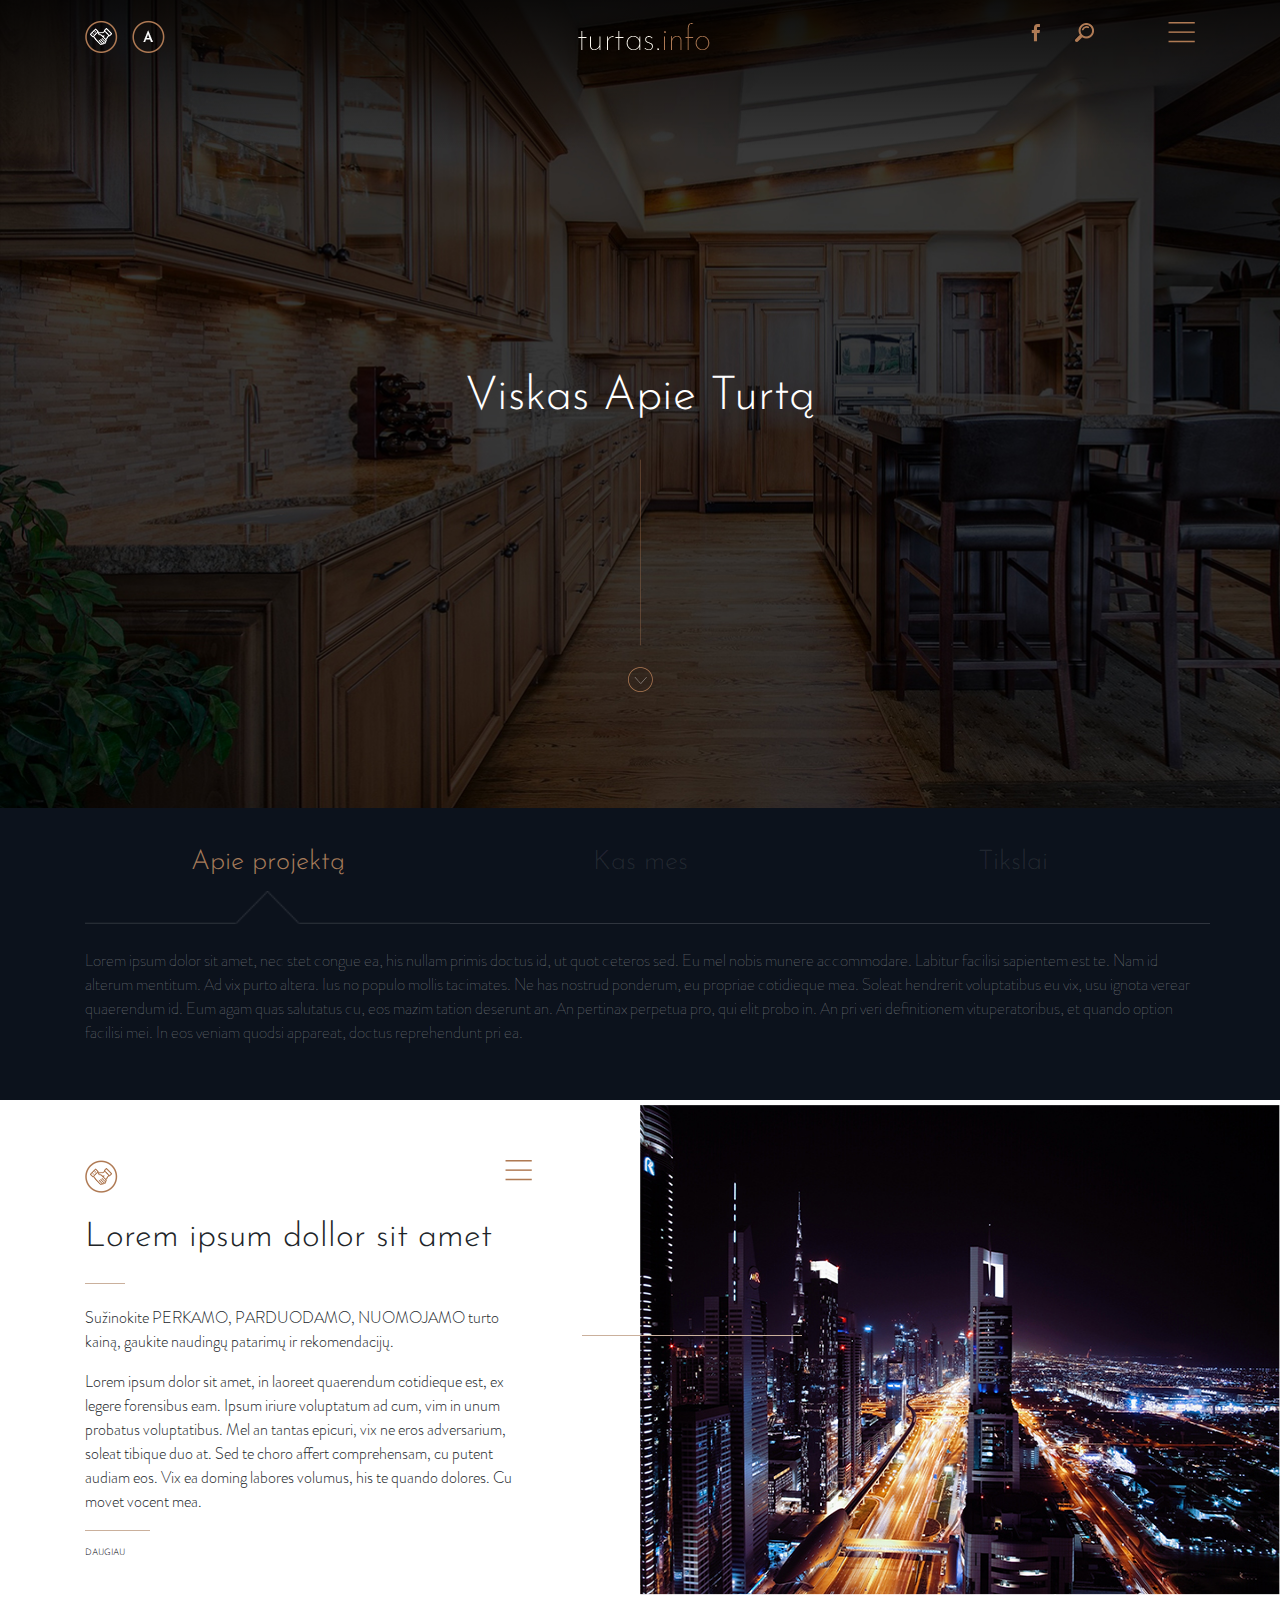
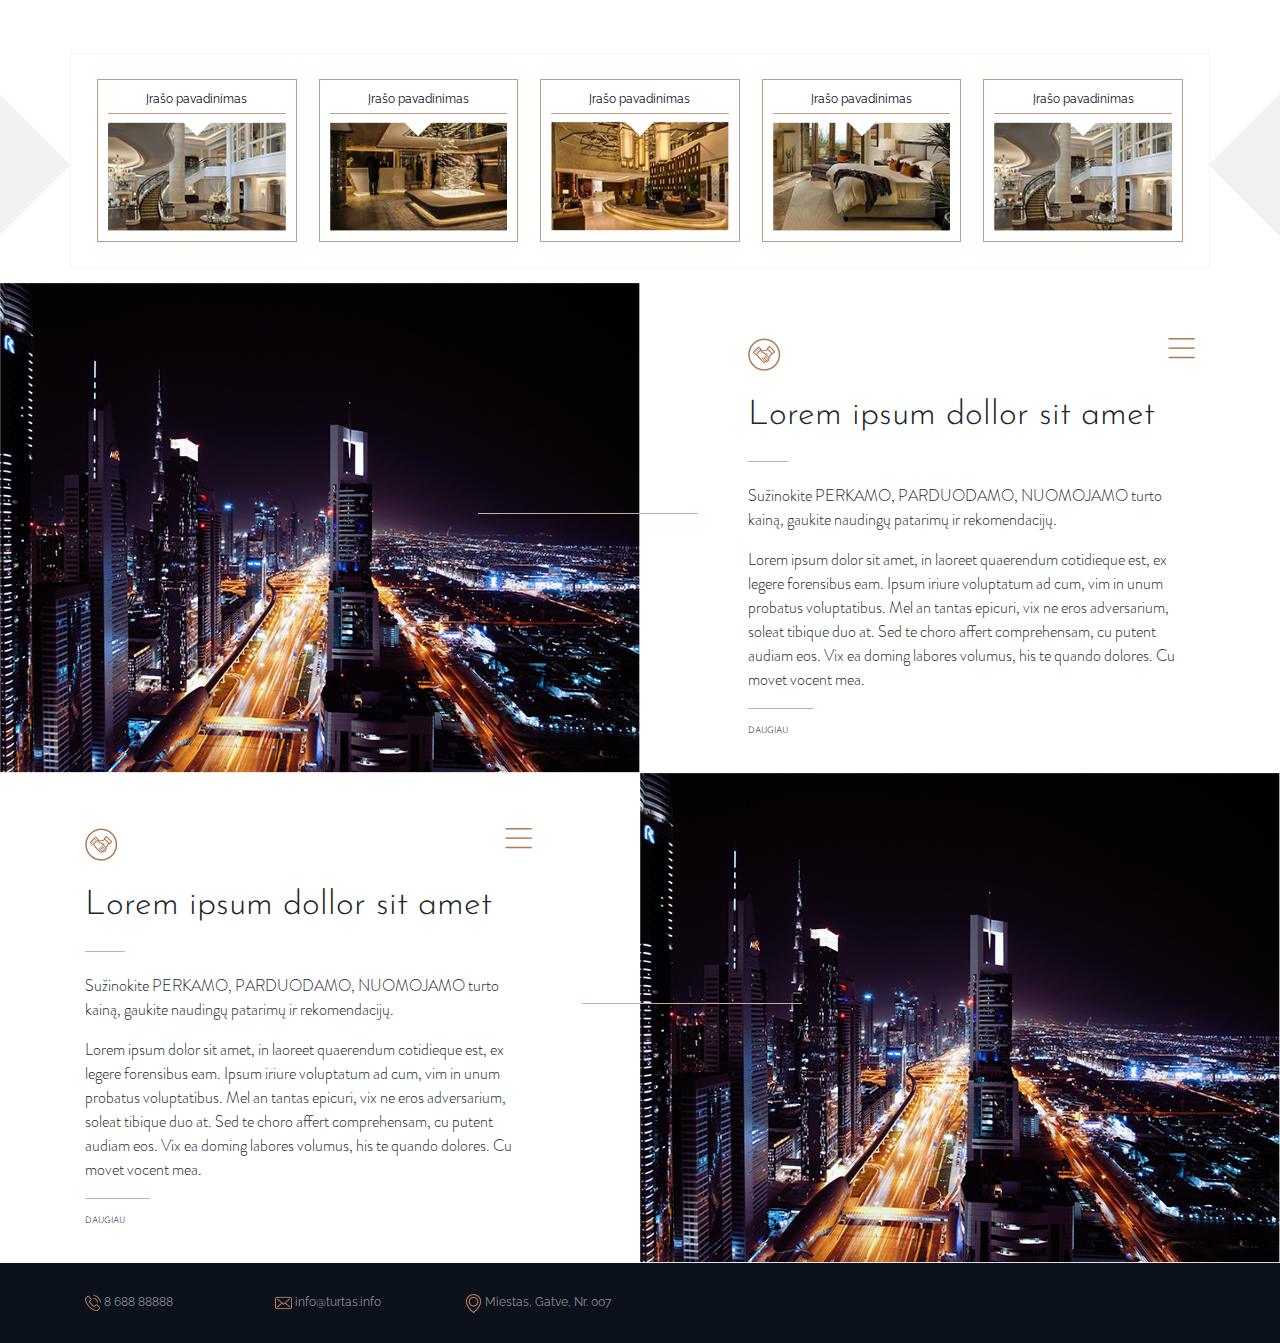
==== commit a2595de1: "responsive landing" ====
--- a/index.html
+++ b/index.html
@@ -11,6 +11,7 @@
     <link rel="stylesheet" href="https://use.fontawesome.com/releases/v5.6.3/css/all.css" integrity="sha384-UHRtZLI+pbxtHCWp1t77Bi1L4ZtiqrqD80Kn4Z8NTSRyMA2Fd33n5dQ8lWUE00s/" crossorigin="anonymous">
     <link rel="stylesheet" href="vendor/bootstrap/bootstrap.min.css">
     <link rel="stylesheet" href="css/style.css">
+    <link rel="stylesheet" href="css/style-responsive.css">
   </head>
   <body>
 
@@ -18,17 +19,19 @@
       <div class="container">
         <div class="row">
           <div class="col-12 header-line">
-            <div class="header-line__col line__col-w15">
+            <div class="header-line__col line__col-w25">
               <img class="icon_offer" src="img/icon_offer.png" alt="">
               <img src="img/icon_offer2.png" alt="">
             </div>
-            <div class="header-line__col line__col-w70 text-center">
+            <div class="header-line__col line__col-w50 text-center">
               <img src="img/logo.png" alt="">
             </div>
-            <div class="header-line__col line__col-w15 menu-icons">
-              <img class="icon_fb" src="img/icon_fb.png" alt="">
-              <img class="icon_search" src="img/icon_search.png" alt="">
-              <img src="img/icon_burger.png" alt="">
+            <div class="header-line__col line__col-w25 menu-icons">
+              <div class="float-right">
+                <img class="icon_fb" src="img/icon_fb.png" alt="">
+                <img class="icon_search" src="img/icon_search.png" alt="">
+                <img src="img/icon_burger.png" alt="">
+              </div>
             </div>
           </div>
         </div>
@@ -54,14 +57,14 @@
     <div id="about-section">
       <div class="container">
         <div class="row about-section__head">
-          <div class="col-md-4 text-center pr-0 active">
+          <div class="col-sm-4 text-center pr-0 active">
             Apie projektą
             <img class="line_marker" src="img/line_marker.png" alt="">
           </div>
-          <div class="col-md-4 border_liner text-center pl-0 pr-0">
+          <div class="col-sm-4 border_liner text-center pl-sm-0 pr-sm-0">
             Kas mes
           </div>
-          <div class="col-md-4 border_liner text-center pl-0">
+          <div class="col-sm-4 border_liner text-center pl-sm-0">
             Tikslai
           </div>
         </div>
@@ -77,9 +80,9 @@
 
       <div class="main-block">
         <div class="container-fluid">
-          <div class="row">
-            <div class="col-md-6 main-block__text-item">
-              <div class="half-cont-left">
+          <div class="row justify-content-center">
+            <div class="col-lg-6 main-block__text-item">
+              <div class="half-cont-left half-cont-sm-mx">
                 <div class="haf-cont-col-6">
                   <div class="main-block__head">
                     <div class="main-block__line image-line image-line--right line--lg"></div>
@@ -187,15 +190,15 @@
 
       <div class="main-block">
         <div class="container-fluid">
-          <div class="row">
-            <div class="col-md-6 pl-0 pr-0">
+          <div class="row justify-content-center">
+            <div class="col-md-6 pl-0 pr-0 order-12 order-lg-1">
               <div class="main-block-img-wrapper">
                 <img src="img/daniel-zacatenco-363505-unsplash.jpg" alt="">
               </div>
               <!--<img class="main-block__img main-block__img-right" src="img/daniel-zacatenco-363505-unsplash.jpg" alt="">-->
             </div>
-            <div class="col-md-6 main-block__text-item">
-              <div class="half-cont-right">
+            <div class="col-lg-6 main-block__text-item order-1 order-lg-12">
+              <div class="half-cont-right half-cont-sm-mx">
                 <div class="haf-cont-col-6 float-right">
                   <div class="main-block__head">
                     <div class="main-block__line image-line image-line--left line--lg"></div>
@@ -240,9 +243,9 @@
 
       <div class="main-block">
         <div class="container-fluid">
-          <div class="row">
-            <div class="col-md-6 main-block__text-item">
-              <div class="half-cont-left">
+          <div class="row justify-content-center">
+            <div class="col-lg-6 main-block__text-item">
+              <div class="half-cont-left half-cont-sm-mx">
                 <div class="haf-cont-col-6">
                   <div class="main-block__head">
                     <div class="main-block__line image-line image-line--right line--lg"></div>
@@ -296,19 +299,19 @@
     <footer>
       <div class="container">
         <div class="row">
-          <div class="col-2">
+          <div class="col-md-2 foot-col">
             <img src="img/icon_foot-phone.png" alt="">
             8 688 88888 
           </div>
-          <div class="col-2">
+          <div class="col-lg-2 col-md-3 foot-col">
             <img src="img/icon_foot-letter.png" alt="">
             info@turtas.info
           </div>
-          <div class="col-2">
+          <div class="col-md-3 foot-col">
             <img src="img/icon_foot-mark.png" alt="">
             Miestas, Gatve, Nr. 007
           </div>
-          <div class="col-4 offset-2 footer__social">
+          <div class="col-md-4 offset-lg-1 footer__social foot-col">
             <div class="social-box">
               <i class="fab fa-facebook-f"></i>
               <i class="fab fa-linkedin-in"></i>
--- a/css/style.css
+++ b/css/style.css
@@ -45,12 +45,12 @@
   margin-right: 70px;
 }
 
-.line__col-w15 {
-  width: 15%;
-}
-
-.line__col-w70 {
-  width: 70%;
+.line__col-w25 {
+  width: 25%;
+}
+
+.line__col-w50 {
+  width: 50%;
 }
 
 .icon_offer {
@@ -214,6 +214,8 @@
   padding-top: 15px;
   font-family: 'Brandon Grotesque';
   font-weight: 300;
+  overflow: hidden;
+  overflow-y: scroll;
 }
 
 .main-block__content p:last-child {
@@ -640,14 +642,12 @@
 }
 
 .half-cont-right {
-  width: 570px;
   margin-left: 0;
   margin-right: auto;
   padding-right: 15px;
 }
 
 .half-cont-left {
-  width: 570px;
   margin-right: 0;
   margin-left: auto;
   padding-left: 15px;
--- a/css/style-responsive.css
+++ b/css/style-responsive.css
@@ -0,0 +1,123 @@
+@media (min-width: 576px) {
+  .half-cont-left,
+  .half-cont-right {
+    width: 270px;
+  }
+}
+
+@media (max-width: 575.98px) {
+  .line_marker {
+    display: none;
+  }
+
+  .about-section__head .col-sm-4:first-of-type {
+    border-bottom: 1px solid #30353e;
+  }
+}
+
+@media (min-width: 576px) and (max-width: 767.98px) {
+  .line_marker {
+    bottom: -12px;
+  }
+}
+
+@media (min-width: 768px) {
+  .half-cont-left,
+  .half-cont-right {
+    width: 360px;
+  }
+}
+
+@media (max-width: 767.98px) {
+  .icon_fb,
+  .icon_search {
+    margin-right: 15px;
+  }
+
+  .main-block-img-wrapper img {
+    width: 100%;
+  }
+
+  .post-box__item {
+    width: 48%;
+    float: right;
+    margin-bottom: 1%;
+  }
+
+  .social-box {
+    float: none;
+  }
+
+  .foot-col {
+    text-align: center;
+    margin-bottom: 10px;
+  }
+
+  footer {
+    height: 144px;
+  }
+}
+
+@media (min-width: 768px) and (max-width: 991.98px) {
+  .line_marker {
+    bottom: -9px;
+  }
+}
+
+@media (min-width: 576px) and (max-width: 991.98px) {
+  .half-cont-sm-mx {
+    width: 550px;
+  }
+}
+
+@media (max-width: 991.98px) {
+  .half-cont-sm-mx {
+    margin: 0 auto;
+  }
+
+  .haf-cont-col-6 {
+    width: 100%;
+  }
+}
+
+@media (min-width: 991.98px) {
+  .half-cont-left,
+  .half-cont-right {
+    width: 480px;
+  }
+}
+
+@media (min-width: 992px) and (max-width: 1199.98px) {
+  .line_marker {
+    bottom: -5px;
+  }
+
+  .main-block-img-wrapper img {
+    height: 544px;
+  }
+
+  .main-block__content {
+    max-height: 271px;
+  }
+}
+
+@media (max-width: 1199.98px) {
+  .image-line {
+    display: none;
+  }
+}
+
+@media (min-width: 1200px) {
+  .half-cont-left,
+  .half-cont-right {
+    width: 570px;
+  }
+
+  .main-block-img-wrapper img {
+    height: 490px;
+  }
+
+  .main-block__content {
+    max-height: 223px;
+  }
+}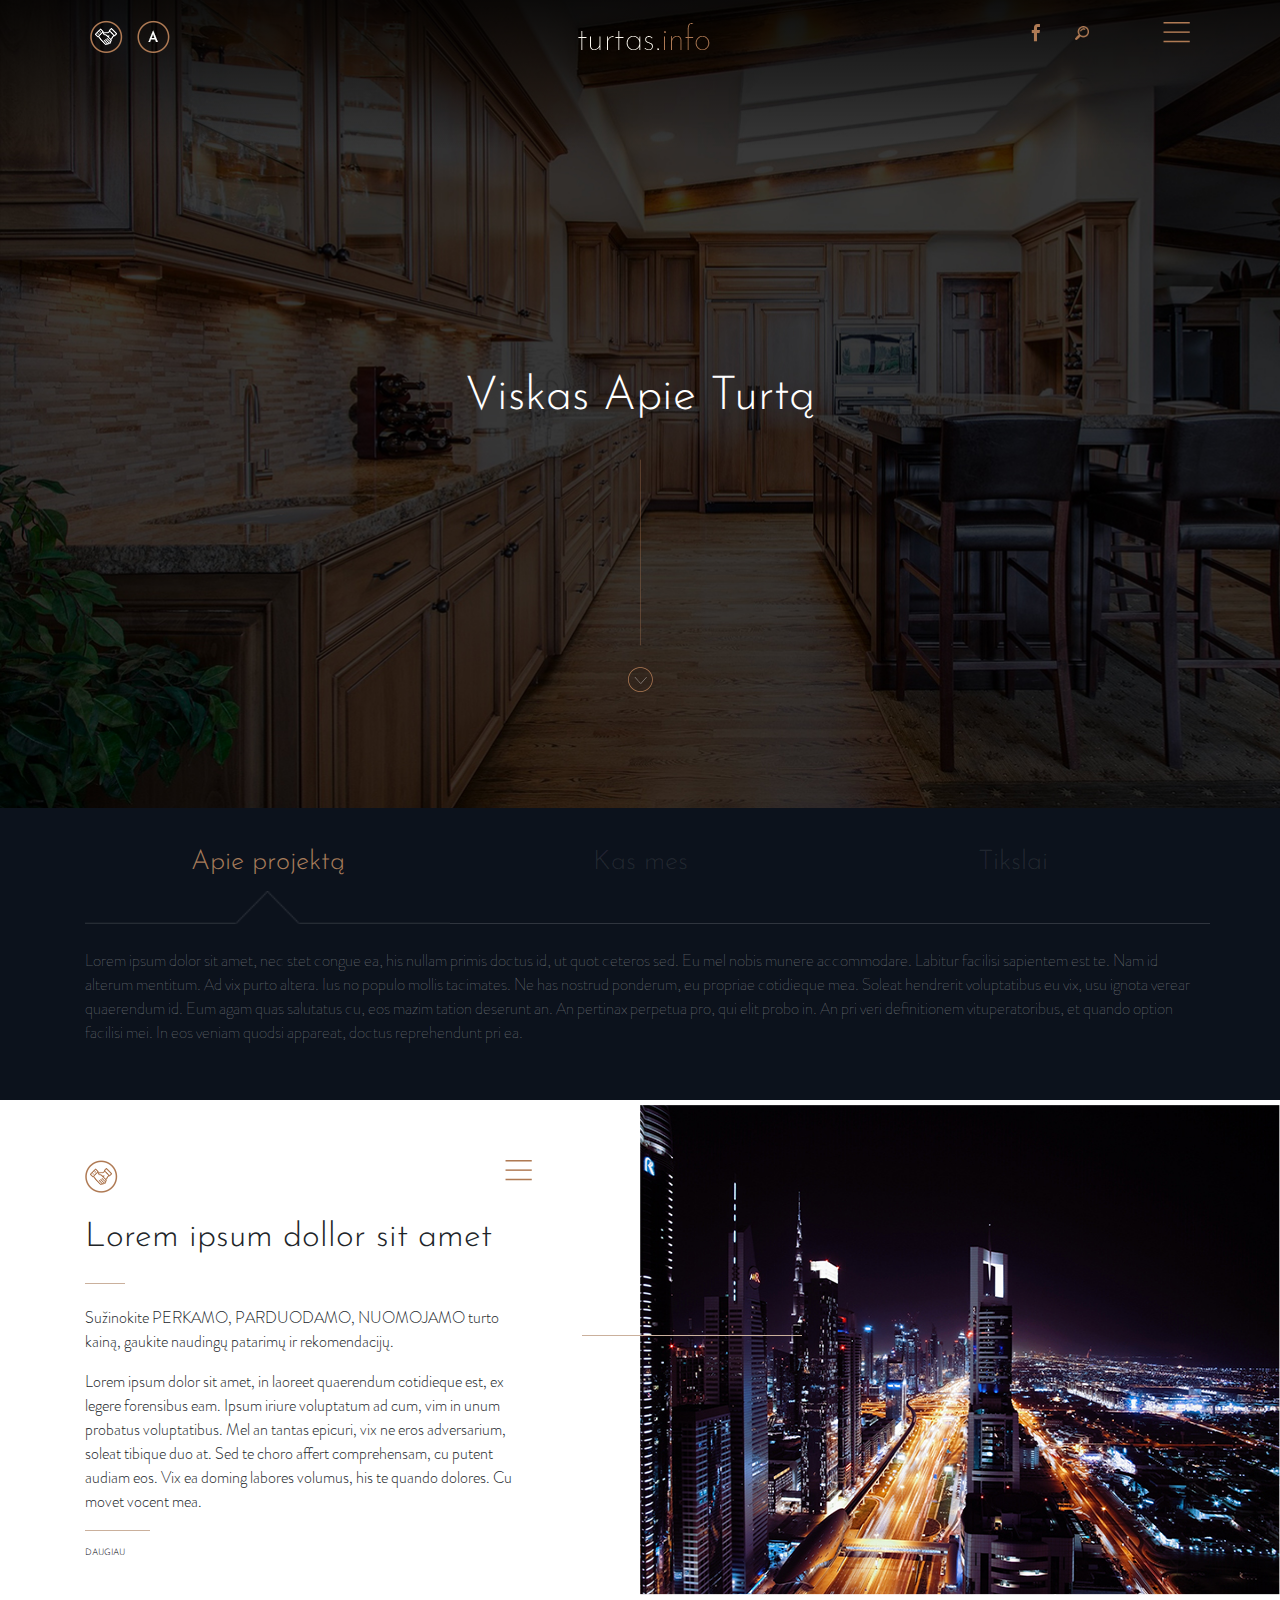
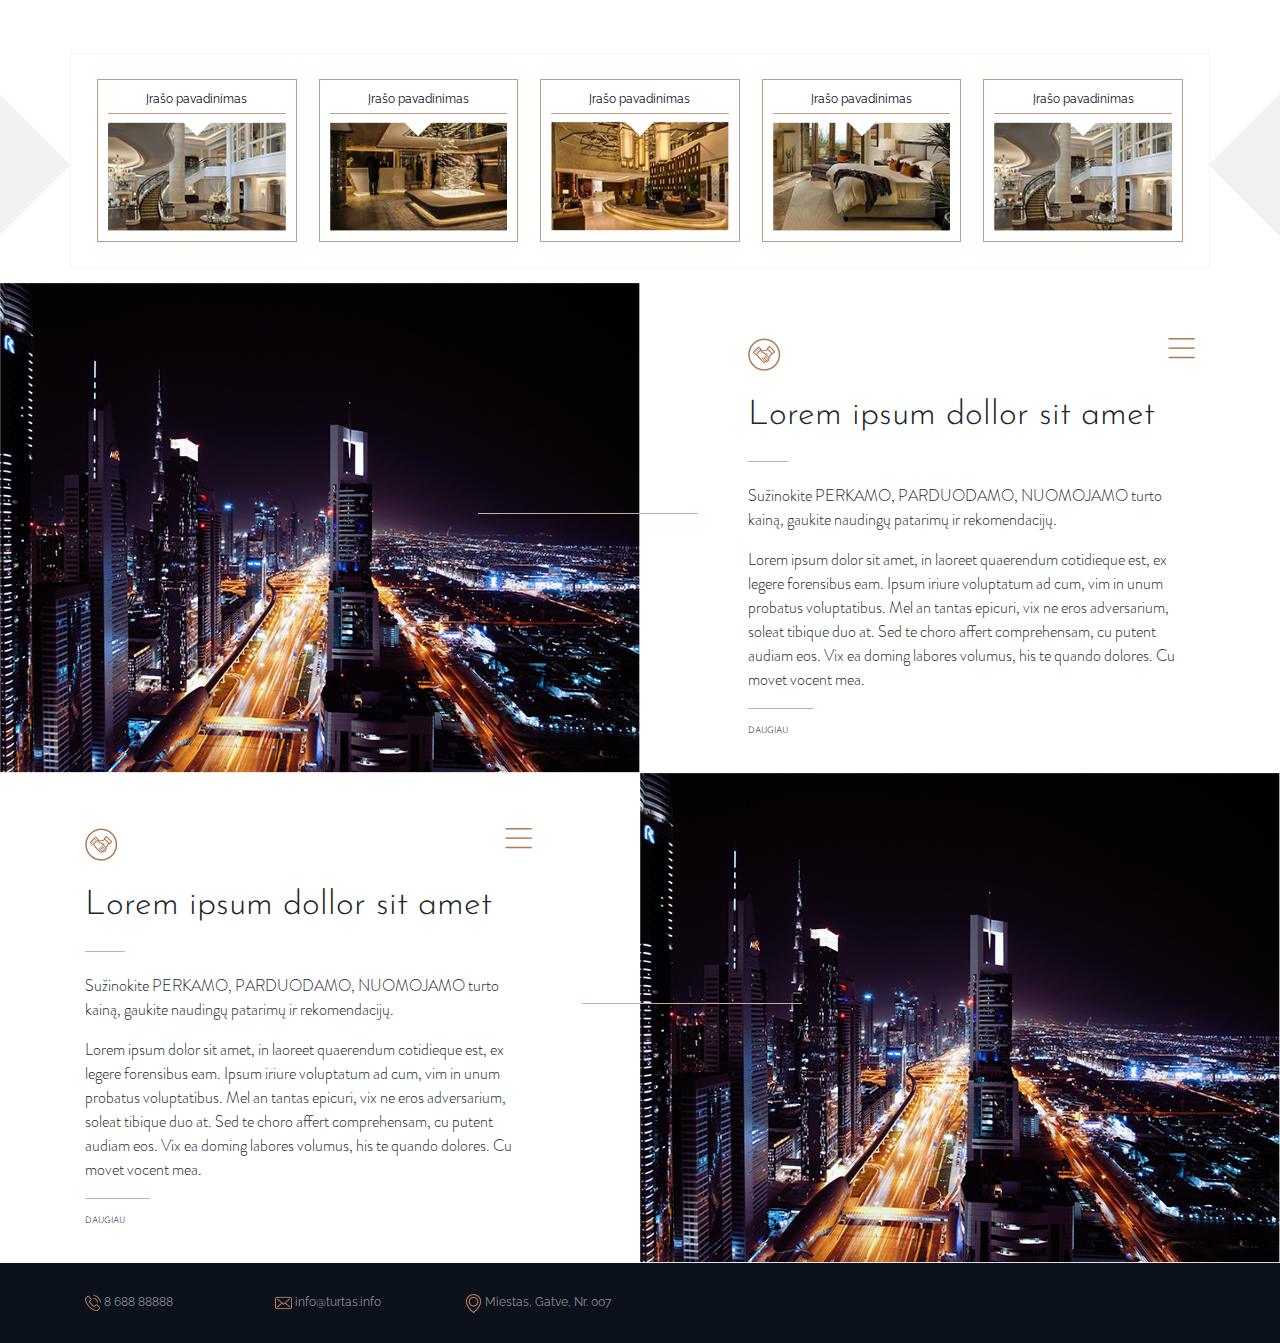
==== commit 21e1a3f6: "responsiveness" ====
--- a/index.html
+++ b/index.html
@@ -10,27 +10,103 @@
     <link href="https://fonts.googleapis.com/css?family=Raleway:300" rel="stylesheet">
     <link rel="stylesheet" href="https://use.fontawesome.com/releases/v5.6.3/css/all.css" integrity="sha384-UHRtZLI+pbxtHCWp1t77Bi1L4ZtiqrqD80Kn4Z8NTSRyMA2Fd33n5dQ8lWUE00s/" crossorigin="anonymous">
     <link rel="stylesheet" href="vendor/bootstrap/bootstrap.min.css">
+    <link rel="stylesheet" href="vendor/animate/animate.css">
     <link rel="stylesheet" href="css/style.css">
     <link rel="stylesheet" href="css/style-responsive.css">
   </head>
   <body>
 
+    <!-- open menu .menu-main--open -->
+    <div class="menu-main animated fadeIn">
+      <div class="container">
+        <div class="row">
+          <div class="col-12">
+            <div class="menu-main__close float-right">
+              UŽDARYTI
+              <a class="burger-menu-close">
+                <img src="img/close.png" alt="">
+              </a>
+            </div>
+          </div>
+        </div>
+        <div class="row">
+          <div class="col-12 text-center">
+            <div class="menu-main__icon-box">
+              <div class="menu-main__icon">
+                <img src="img/icon_lang.png" alt="">
+                ENGLISH
+              </div>
+              <div class="menu-main__icon">
+                <img src="img/icon_lang_clr.png" alt="">
+                LIETUVIŲ
+              </div>
+            </div>
+          </div>
+        </div>
+        <div class="row">
+          <div class="col-12 text-center">
+            <div class="menu-main__box">
+              <p>Meniu</p>
+              <ul>
+                <li>Pradinis</li>
+                <li>Įrašai</li>
+                <li>Apie</li>
+                <li>Kontaktai</li>
+                <li>Lorem ipsum</li>
+                <li>Consectetur</li>
+                <li>Adipisicing</li>
+                <li>Perferendis</li>
+                <li>Corrupti</li>
+                <li>Nam perferendis</li>
+              </ul>
+            </div>
+          </div>
+        </div>
+      </div>
+    </div>
+
+    <div class="content-wrap">
+
     <nav>
       <div class="container">
         <div class="row">
           <div class="col-12 header-line">
             <div class="header-line__col line__col-w25">
-              <img class="icon_offer" src="img/icon_offer.png" alt="">
-              <img src="img/icon_offer2.png" alt="">
+              <a class="icon-link offer-link" href="#">
+              <div class="offer-i-wrap">
+                <img class="icon_offer" src="img/icon_offer.png" alt="">
+              </div>
+              </a>
+              <a class="icon-link offer-link" href="#">
+                <div class="offer-i-wrap offer-link">
+                  <img src="img/icon_offer2.png" alt="">
+                </div>
+              </a>
             </div>
             <div class="header-line__col line__col-w50 text-center">
-              <img src="img/logo.png" alt="">
+              <a class="icon-link" href="#">
+                <div class="logo-wrap">
+                  <img src="img/logo.png" alt="">
+                </div>
+              </a>
             </div>
             <div class="header-line__col line__col-w25 menu-icons">
               <div class="float-right">
-                <img class="icon_fb" src="img/icon_fb.png" alt="">
-                <img class="icon_search" src="img/icon_search.png" alt="">
-                <img src="img/icon_burger.png" alt="">
+                <a class="icon-link fb-i-link" href="#">
+                  <div class="fb-i-wrap">
+                    <img class="icon_fb" src="img/icon_fb.png" alt="">
+                  </div>
+                </a>
+                <a class="icon-link search-i-link" href="#">
+                  <div class="search-i-wrap">
+                    <img class="icon_search" src="img/icon_search.png" alt="">
+                  </div>
+                </a>
+                <a class="icon-link menu-burger-link">
+                  <div class="burger-i-wrap">
+                    <img src="img/icon_burger.png" alt="">
+                  </div>
+                </a>
               </div>
             </div>
           </div>
@@ -296,6 +372,8 @@
 
     </div>
 
+    </div>
+
     <footer>
       <div class="container">
         <div class="row">
@@ -326,5 +404,6 @@
     <script src="https://code.jquery.com/jquery-3.3.1.min.js"   integrity="sha256-FgpCb/KJQlLNfOu91ta32o/NMZxltwRo8QtmkMRdAu8="   crossorigin="anonymous"></script>
     <script src="https://cdnjs.cloudflare.com/ajax/libs/popper.js/1.14.6/umd/popper.min.js" integrity="sha384-wHAiFfRlMFy6i5SRaxvfOCifBUQy1xHdJ/yoi7FRNXMRBu5WHdZYu1hA6ZOblgut" crossorigin="anonymous"></script>
     <script src="vendor/bootstrap/bootstrap.bundle.min.js"></script>
+    <script src="js/script.js"></script>
   </body>
 </html>--- a/css/style.css
+++ b/css/style.css
@@ -19,10 +19,16 @@
 nav {
   width: 100%;
   position: absolute;
+  z-index: 999;
   height: 150px;
   background-image: linear-gradient(rgba(0,0,0,.75), rgba(0,0,0,.0));
 }
 
+.icon-link {
+  display: inline-block;
+  padding: 0px 5px;
+}
+
 .header-line {
   position: relative;
   padding-top: 20px;
@@ -37,12 +43,12 @@
   right: 15px;
 }
 
-.icon_fb {
-  margin-right: 30px;
-}
-
-.icon_search {
-  margin-right: 70px;
+.fb-i-wrap {
+  margin-right: 20px;
+}
+
+.search-i-wrap {
+  margin-right: 60px;
 }
 
 .line__col-w25 {
@@ -53,9 +59,9 @@
   width: 50%;
 }
 
-.icon_offer {
+/*.offer-i-wrap {
   margin-right: 10px;
-}
+}*/
 
 .header-landing h1 {
   font-family: 'Josefin Sans', sans-serif;
@@ -266,6 +272,10 @@
 .posts-block__img {
   position: absolute;
   max-width: 50%;
+}
+
+.posts-block .col-lg-6 {
+  position: static;
 }
 
 .posts-block__img {
@@ -687,7 +697,7 @@
 }
 
 .menu-main {
-  display: none;
+  visibility: hidden;
   position: absolute;
   z-index: 9999;
   width: 100%;
@@ -700,7 +710,7 @@
 }
 
 .menu-main--open {
-  display: block;
+  visibility: visible;
 }
 
 .menu-main__close {
@@ -758,7 +768,44 @@
   padding-bottom: 33px;
 }
 
-/*.index-main-cont .main-block:nth{
-  padding-top: 5px;
-  padding-bottom: 33px;
-}*/+.logo-wrap {
+  display: inline-block;
+  width: 132px;
+}
+
+.logo-wrap img {
+  width: 100%;
+}
+
+.offer-i-wrap {
+  display: inline-block;
+  width: 33px;
+}
+
+.offer-i-wrap img {
+  width: 100%;
+}
+
+.fb-i-wrap,
+.search-i-wrap,
+.burger-i-wrap {
+  display: inline-block;
+}
+
+.fb-i-wrap img,
+.search-i-wrap img,
+.burger-i-wrap img {
+  width: 100%;
+}
+
+.fb-i-wrap {
+  width: 9px;
+}
+
+.search-i-wrap {
+  width: 14px;
+}
+
+.burger-i-wrap {
+  width: 27px;
+}--- a/css/style-responsive.css
+++ b/css/style-responsive.css
@@ -1,3 +1,25 @@
+@media (max-width: 370px) {
+  .logo-wrap {
+    width: 110px;
+  }
+
+  .offer-i-wrap {
+    margin-right: 1px;
+  }
+
+  .fb-i-wrap {
+    width: 9px;
+  }
+
+  .search-i-wrap {
+    width: 12px;
+  }
+
+  .burger-i-wrap {
+    width: 25px;
+  }
+}
+
 @media (min-width: 576px) {
   .half-cont-left,
   .half-cont-right {
@@ -13,12 +35,35 @@
   .about-section__head .col-sm-4:first-of-type {
     border-bottom: 1px solid #30353e;
   }
+
+  .post-single img {
+    max-width: 100%;
+    margin-bottom: 20px;
+  }
+
+  .single-post-btn {
+    width: 135px;
+    font-size: 8px;
+    padding: 12px 0;
+  }
+
+  .icon-link {
+    padding: 0px 2px;
+  }
+
+  .offer-link {
+    padding: 0;
+  }
 }
 
 @media (min-width: 576px) and (max-width: 767.98px) {
   .line_marker {
     bottom: -12px;
   }
+
+  .half-cont-md-mx {
+    width: 550px;
+  }
 }
 
 @media (min-width: 768px) {
@@ -29,9 +74,14 @@
 }
 
 @media (max-width: 767.98px) {
-  .icon_fb,
-  .icon_search {
-    margin-right: 15px;
+  .fb-i-wrap,
+  .search-i-wrap {
+    margin-right: 0px;
+  }
+
+  .fb-i-link,
+  .search-i-link {
+    margin-right: 5px;
   }
 
   .main-block-img-wrapper img {
@@ -53,6 +103,39 @@
     margin-bottom: 10px;
   }
 
+  .half-cont-md-mx {
+    margin: 0 auto;
+  }
+
+  .about-img-wrapper img {
+    height: 350px;
+    min-height: auto;
+  }
+
+  .content-box__info {
+    margin-top: 50px;
+    margin-bottom: 50px;
+  }
+
+  .content-box__content {
+    max-height: 130px;
+    overflow: hidden;
+    overflow-y: scroll;
+  }
+
+  .half-cont-col {
+    padding-left: 15px;
+  }
+
+  .contact-box {
+    padding-top: 30px;
+  }
+
+  .contact-box__info {
+    padding-left: 15px;
+    margin-bottom: 35px;
+  }
+
   footer {
     height: 144px;
   }
@@ -78,6 +161,15 @@
   .haf-cont-col-6 {
     width: 100%;
   }
+
+  .posts-block .col-lg-6 {
+    position: relative;
+  }
+
+  .posts-block__img {
+    max-width: 100%;
+    position: relative;
+  }
 }
 
 @media (min-width: 991.98px) {
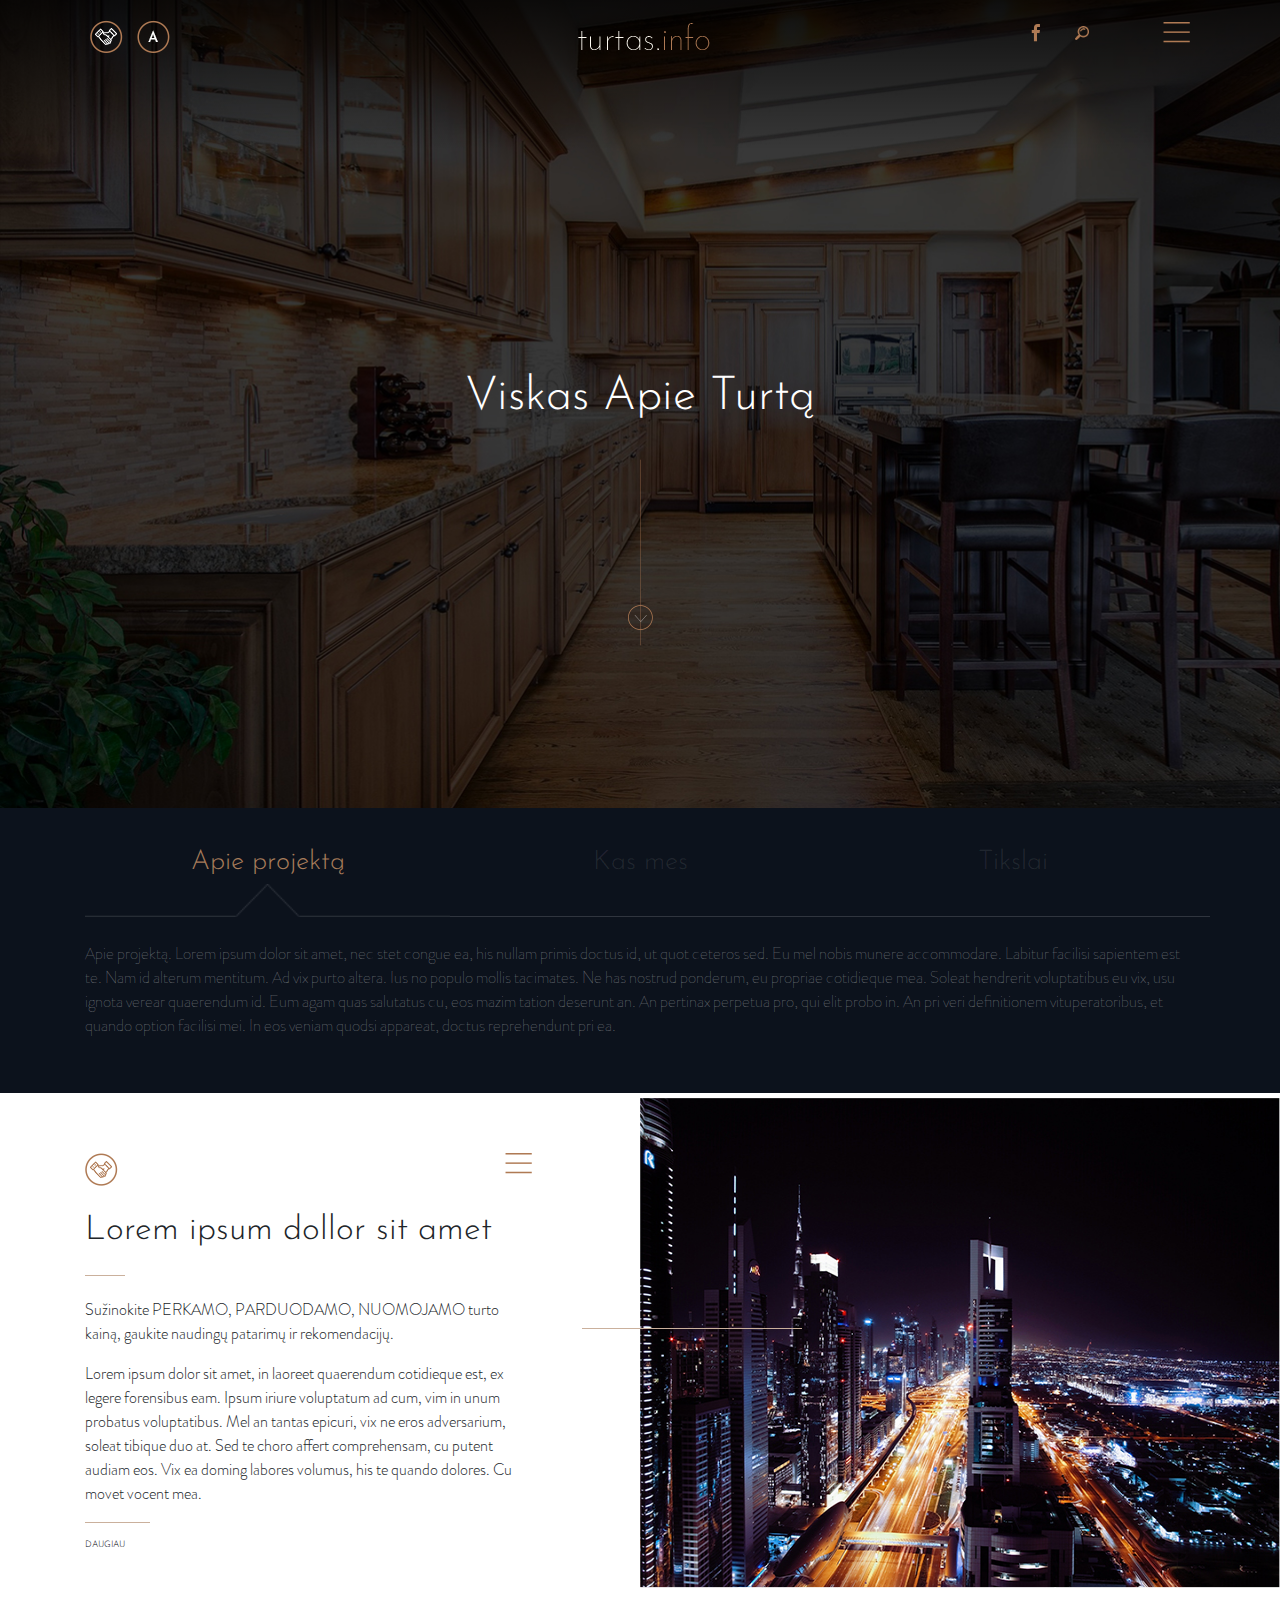
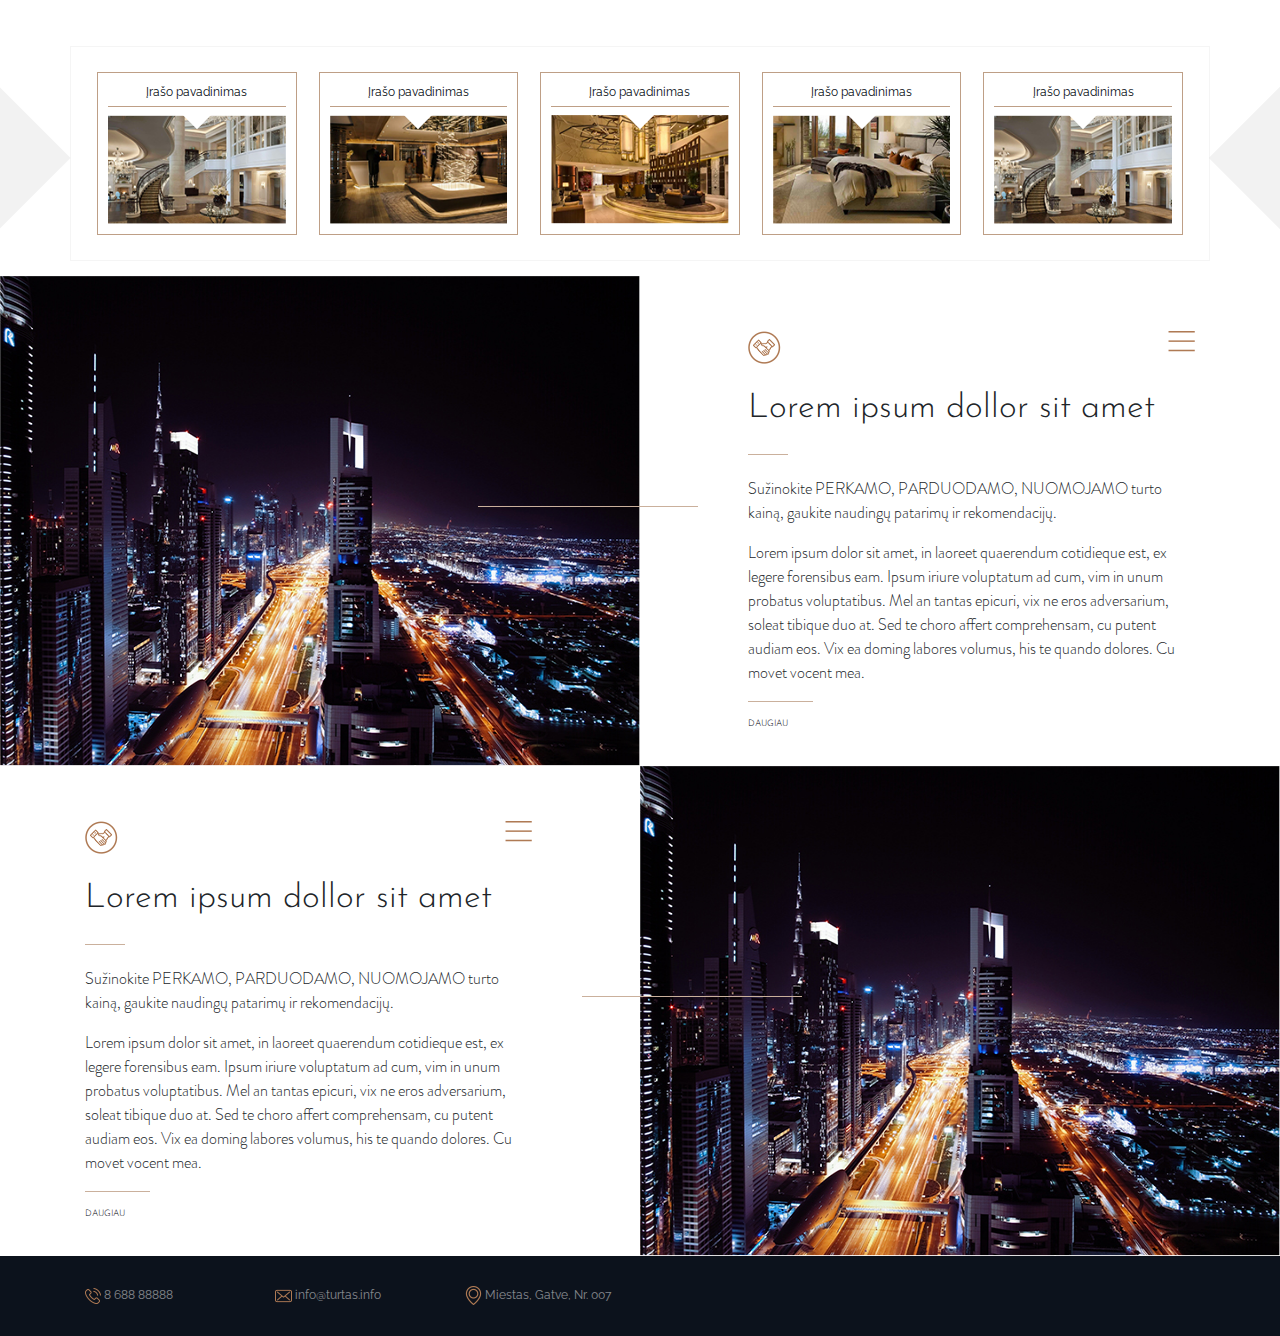
==== commit b6ffe86a: "minor changes, js" ====
--- a/index.html
+++ b/index.html
@@ -17,8 +17,9 @@
   <body>
 
     <!-- open menu .menu-main--open -->
-    <div class="menu-main animated fadeIn">
-      <div class="container">
+    <div class="menu-main overlay-turtas animated">
+      <div class="overlay-content-turtas">
+        <div class="container menu-main__content">
         <div class="row">
           <div class="col-12">
             <div class="menu-main__close float-right">
@@ -32,14 +33,14 @@
         <div class="row">
           <div class="col-12 text-center">
             <div class="menu-main__icon-box">
-              <div class="menu-main__icon">
+              <a class="menu-main__icon">
                 <img src="img/icon_lang.png" alt="">
                 ENGLISH
-              </div>
-              <div class="menu-main__icon">
+              </a>
+              <a class="menu-main__icon">
                 <img src="img/icon_lang_clr.png" alt="">
                 LIETUVIŲ
-              </div>
+              </a>
             </div>
           </div>
         </div>
@@ -48,20 +49,31 @@
             <div class="menu-main__box">
               <p>Meniu</p>
               <ul>
-                <li>Pradinis</li>
-                <li>Įrašai</li>
-                <li>Apie</li>
-                <li>Kontaktai</li>
-                <li>Lorem ipsum</li>
-                <li>Consectetur</li>
-                <li>Adipisicing</li>
-                <li>Perferendis</li>
-                <li>Corrupti</li>
-                <li>Nam perferendis</li>
+                <li><a href="#">Pradinis</a></li>
+                <li><a href="#">Įrašai</a></li>
+                <li><a href="#">Apie</a></li>
+                <li><a href="#">Kontaktai</a></li>
+                <li><a href="#">Lorem ipsum</a></li>
+                <li><a href="#">Consectetur</a></li>
+                <li><a href="#">Adipisicing</a></li>
+                <li><a href="#">Perferendis</a></li>
+                <li><a href="#">Corrupti</a></li>
+                <li><a href="#">Nam perferendis</a></li>
+                <li><a href="#">Pradinis</a></li>
+                <li><a href="#">Įrašai</a></li>
+                <li><a href="#">Apie</a></li>
+                <li><a href="#">Kontaktai</a></li>
+                <li><a href="#">Lorem ipsum</a></li>
+                <li><a href="#">Consectetur</a></li>
+                <li><a href="#">Adipisicing</a></li>
+                <li><a href="#">Perferendis</a></li>
+                <li><a href="#">Corrupti</a></li>
+                <li><a href="#">Nam perferendis</a></li>
               </ul>
             </div>
           </div>
         </div>
+      </div>
       </div>
     </div>
 
@@ -124,7 +136,7 @@
         <div class="row">
           <div class="col-12 text-center">
             <img class="icon_line" src="img/icon_header-line.png" alt="">
-            <img src="img/icon_down.png" alt="">
+            <img class="icon-down" src="img/icon_down.png" alt="">
           </div>
         </div>
       </div>
@@ -133,20 +145,28 @@
     <div id="about-section">
       <div class="container">
         <div class="row about-section__head">
-          <div class="col-sm-4 text-center pr-0 active">
+          <div class="col-sm-4 tab-1-head text-center pr-0 active">
             Apie projektą
             <img class="line_marker" src="img/line_marker.png" alt="">
           </div>
-          <div class="col-sm-4 border_liner text-center pl-sm-0 pr-sm-0">
+          <div class="col-sm-4 tab-2-head border_liner text-center pl-sm-0 pr-sm-0">
             Kas mes
-          </div>
-          <div class="col-sm-4 border_liner text-center pl-sm-0">
+            <img class="line_marker" src="img/line_marker.png" alt="">
+          </div>
+          <div class="col-sm-4 tab-3-head border_liner text-center pl-sm-0">
             Tikslai
+            <img class="line_marker" src="img/line_marker.png" alt="">
           </div>
         </div>
         <div class="row about-section__content">
-          <div class="col-12">
-            Lorem ipsum dolor sit amet, nec stet congue ea, his nullam primis doctus id, ut quot ceteros sed. Eu mel nobis munere accommodare. Labitur facilisi sapientem est te. Nam id alterum mentitum. Ad vix purto altera. Ius no populo mollis tacimates. Ne has nostrud ponderum, eu propriae cotidieque mea. Soleat hendrerit voluptatibus eu vix, usu ignota verear quaerendum id. Eum agam quas salutatus cu, eos mazim tation deserunt an. An pertinax perpetua pro, qui elit probo in. An pri veri definitionem vituperatoribus, et quando option facilisi mei. In eos veniam quodsi appareat, doctus reprehendunt pri ea.
+          <div class="col-12 tab-1-text">
+            Apie projektą. Lorem ipsum dolor sit amet, nec stet congue ea, his nullam primis doctus id, ut quot ceteros sed. Eu mel nobis munere accommodare. Labitur facilisi sapientem est te. Nam id alterum mentitum. Ad vix purto altera. Ius no populo mollis tacimates. Ne has nostrud ponderum, eu propriae cotidieque mea. Soleat hendrerit voluptatibus eu vix, usu ignota verear quaerendum id. Eum agam quas salutatus cu, eos mazim tation deserunt an. An pertinax perpetua pro, qui elit probo in. An pri veri definitionem vituperatoribus, et quando option facilisi mei. In eos veniam quodsi appareat, doctus reprehendunt pri ea.
+          </div>
+          <div class="col-12 tab-2-text">
+            Kas mes. Lorem ipsum dolor sit amet, nec stet congue ea, his nullam primis doctus id, ut quot ceteros sed. Eu mel nobis munere accommodare. Labitur facilisi sapientem est te. Nam id alterum mentitum. Ad vix purto altera. Ius no populo mollis tacimates. Ne has nostrud ponderum, eu propriae cotidieque mea. Soleat hendrerit voluptatibus eu vix, usu ignota verear quaerendum id. Eum agam quas salutatus cu, eos mazim tation deserunt an. An pertinax perpetua pro, qui elit probo in. An pri veri definitionem vituperatoribus, et quando option facilisi mei. In eos veniam quodsi appareat, doctus reprehendunt pri ea.
+          </div>
+          <div class="col-12 tab-3-text">
+            Tikslai. Lorem ipsum dolor sit amet, nec stet congue ea, his nullam primis doctus id, ut quot ceteros sed. Eu mel nobis munere accommodare. Labitur facilisi sapientem est te. Nam id alterum mentitum. Ad vix purto altera. Ius no populo mollis tacimates. Ne has nostrud ponderum, eu propriae cotidieque mea. Soleat hendrerit voluptatibus eu vix, usu ignota verear quaerendum id. Eum agam quas salutatus cu, eos mazim tation deserunt an. An pertinax perpetua pro, qui elit probo in. An pri veri definitionem vituperatoribus, et quando option facilisi mei. In eos veniam quodsi appareat, doctus reprehendunt pri ea.
           </div>
         </div>
       </div>
@@ -162,21 +182,25 @@
                 <div class="haf-cont-col-6">
                   <div class="main-block__head">
                     <div class="main-block__line image-line image-line--right line--lg"></div>
-                    <img src="img/icon_offer_color.png" alt="">
+                    <a href="">
+                      <img src="img/icon_offer_color.png" alt="">
+                    </a>
                     <img class="main-block__burger" src="img/icon_burger.png" alt="">
                     <!-- .sub-menu--open -->
-                    <div class="main-block__sub-menu">
+                    <div class="main-block__sub-menu animated">
                       <div class="submenu-close">
                         <img src="img/icon_close_sub.png" alt="">
                       </div>
-                      <ul>
-                        <li>Lorem ipsum</li>
-                        <li>Consectetur</li>
-                        <li>Adipisicing</li>
-                        <li>Perferendis</li>
-                        <li>Corrupti</li>
-                        <li>Nam perferendis</li>
-                      </ul>
+                      <div class="submenu-wrap">
+                        <ul>
+                          <li>Lorem ipsum</li>
+                          <li>Consectetur</li>
+                          <li>Adipisicing</li>
+                          <li>Perferendis</li>
+                          <li>Corrupti</li>
+                          <li>Nam perferendis</li>
+                        </ul>
+                      </div>
                       <div class="submenu-triangle submenu-triangle--right"></div>
                     </div>
                   </div>
@@ -278,21 +302,25 @@
                 <div class="haf-cont-col-6 float-right">
                   <div class="main-block__head">
                     <div class="main-block__line image-line image-line--left line--lg"></div>
-                    <img src="img/icon_offer_color.png" alt="">
+                    <a href="">
+                      <img src="img/icon_offer_color.png" alt="">
+                    </a>
                     <img class="main-block__burger" src="img/icon_burger.png" alt="">
                     <!-- .sub-menu--open -->
-                    <div class="main-block__sub-menu">
+                    <div class="main-block__sub-menu animated">
                       <div class="submenu-close">
                         <img src="img/icon_close_sub.png" alt="">
                       </div>
-                      <ul>
-                        <li>Lorem ipsum</li>
-                        <li>Consectetur</li>
-                        <li>Adipisicing</li>
-                        <li>Perferendis</li>
-                        <li>Corrupti</li>
-                        <li>Nam perferendis</li>
-                      </ul>
+                      <div class="submenu-wrap">
+                        <ul>
+                          <li>Lorem ipsum</li>
+                          <li>Consectetur</li>
+                          <li>Adipisicing</li>
+                          <li>Perferendis</li>
+                          <li>Corrupti</li>
+                          <li>Nam perferendis</li>
+                        </ul>
+                      </div>
                       <div class="submenu-triangle submenu-triangle--left"></div>
                     </div>
                   </div>
@@ -325,21 +353,25 @@
                 <div class="haf-cont-col-6">
                   <div class="main-block__head">
                     <div class="main-block__line image-line image-line--right line--lg"></div>
-                    <img src="img/icon_offer_color.png" alt="">
+                    <a href="">
+                      <img src="img/icon_offer_color.png" alt="">
+                    </a>
                     <img class="main-block__burger" src="img/icon_burger.png" alt="">
                     <!-- .sub-menu--open -->
-                    <div class="main-block__sub-menu">
+                    <div class="main-block__sub-menu animated">
                       <div class="submenu-close">
                         <img src="img/icon_close_sub.png" alt="">
                       </div>
-                      <ul>
-                        <li>Lorem ipsum</li>
-                        <li>Consectetur</li>
-                        <li>Adipisicing</li>
-                        <li>Perferendis</li>
-                        <li>Corrupti</li>
-                        <li>Nam perferendis</li>
-                      </ul>
+                      <div class="submenu-wrap">
+                        <ul>
+                          <li>Lorem ipsum</li>
+                          <li>Consectetur</li>
+                          <li>Adipisicing</li>
+                          <li>Perferendis</li>
+                          <li>Corrupti</li>
+                          <li>Nam perferendis</li>
+                        </ul>
+                      </div>
                       <div class="submenu-triangle submenu-triangle--right"></div>
                     </div>
                   </div>
@@ -391,10 +423,18 @@
           </div>
           <div class="col-md-4 offset-lg-1 footer__social foot-col">
             <div class="social-box">
-              <i class="fab fa-facebook-f"></i>
-              <i class="fab fa-linkedin-in"></i>
-              <i class="fab fa-instagram"></i>
-              <i class="fab fa-youtube"></i>
+              <a class="icon-link" href="">
+                <i class="fab fa-facebook-f"></i>
+              </a>
+              <a class="icon-link" href="">
+                <i class="fab fa-linkedin-in"></i>
+              </a>
+              <a class="icon-link" href="">
+                <i class="fab fa-instagram"></i>
+              </a>
+              <a class="icon-link" href="">
+                <i class="fab fa-youtube"></i>
+              </a>
             </div>
           </div>
         </div>
--- a/css/style.css
+++ b/css/style.css
@@ -10,6 +10,10 @@
     src: url("../fonts/Brandon_light.otf") format("opentype");
 }
 
+a {
+  cursor: pointer;
+}
+
 .header-landing {
   background-image: url('../img/photo_header.jpg');
   background-size: cover;
@@ -84,7 +88,6 @@
 
 .line_marker {
   position: relative;
-  bottom: -3px;
   width: 100%;
 }
 
@@ -159,7 +162,6 @@
   color: #fff;
   text-align: center;
   z-index: 9999;
-  padding-bottom: 25px;
 }
 
 .sub-menu--open {
@@ -176,9 +178,16 @@
 .main-block__sub-menu ul {
   list-style: none;
   padding-left: 0;
-  margin-top: 45px;
   display: inline-block;
   min-width: 140px;
+}
+
+.submenu-wrap {
+  margin: 45px auto 0;
+  max-width: 400px;
+  max-height: 449px;
+  overflow: hidden;
+  overflow-y: scroll;
 }
 
 .main-block__sub-menu li {
@@ -265,6 +274,17 @@
   font-family: 'Josefin Sans', sans-serif;
   font-weight: 300;
   font-size: 9px;
+  color: #03030e;
+}
+
+.main-block__more i {
+  position: relative;
+  right: 0;
+  transition: all 500ms;
+}
+
+.main-block__more:hover {
+  text-decoration: none;
   color: #03030e;
 }
 
@@ -369,9 +389,12 @@
 }
 
 .footer__social i {
-  margin-left: 30px;
   color: #a77c5a;
   font-size: 14px;
+}
+
+.footer__social a {
+  margin-left: 25px;
 }
 
 .header-inner {
@@ -698,10 +721,6 @@
 
 .menu-main {
   visibility: hidden;
-  position: absolute;
-  z-index: 9999;
-  width: 100%;
-  height: 100%;
   background: rgba(12, 18, 28, .98);
   padding-top: 20px;
   color: #fff;
@@ -709,6 +728,38 @@
   font-weight: 300;
 }
 
+.menu-main__content {
+  position: relative;
+  width: 100%;
+  overflow: hidden;
+  overflow-y: scroll;
+}
+
+.overlay-turtas {
+  height: 100%;
+  width: 100%;
+  position: fixed;
+  z-index: 99999;
+  top: 0;
+  left: 0;
+  overflow-x: hidden;
+}
+
+.overlay-content-turtas {
+  position: relative;
+  width: 100%;
+  text-align: center;
+}
+
+.overlay-example a {
+  /*padding: 8px;
+  text-decoration: none;
+  font-size: 36px;
+  color: #818181;
+  display: block;
+  transition: 0.3s;*/
+}
+
 .menu-main--open {
   visibility: visible;
 }
@@ -728,7 +779,7 @@
 .menu-main__icon {
   display: inline-block;
   font-size: 7px;
-  color: #b7b7b7;
+  color: #b7b7b7 !important;
 }
 
 .menu-main__icon:first-of-type {
@@ -755,8 +806,18 @@
 .menu-main__box li {
   border-bottom: 1px solid #2d2929;
   margin-bottom: 5px;
+  font-size: 18px;
+}
+
+.menu-main__box li a {
   color: #b7b7b7;
-  font-size: 18px;
+  display: block;
+  transition: color 300ms;
+}
+
+.menu-main__box li a:hover {
+  text-decoration: none;
+  color: #bf9e74;
 }
 
 .menu-main__box li:last-child {
@@ -808,4 +869,35 @@
 
 .burger-i-wrap {
   width: 27px;
+}
+
+.main-block__burger,
+.submenu-close {
+  cursor: pointer
+}
+
+.tab-1-head,
+.tab-2-head,
+.tab-3-head {
+  cursor: pointer;
+}
+
+.tab-1-head .line_marker,
+.tab-2-head .line_marker,
+.tab-3-head .line_marker {
+  display: none;
+}
+
+.tab-1-text {
+  display: block;
+}
+
+.tab-2-text,
+.tab-3-text {
+  display: none;
+}
+
+.icon-down {
+  position: relative;
+  top: -130px;
 }--- a/css/style-responsive.css
+++ b/css/style-responsive.css
@@ -57,10 +57,6 @@
 }
 
 @media (min-width: 576px) and (max-width: 767.98px) {
-  .line_marker {
-    bottom: -12px;
-  }
-
   .half-cont-md-mx {
     width: 550px;
   }
@@ -142,9 +138,6 @@
 }
 
 @media (min-width: 768px) and (max-width: 991.98px) {
-  .line_marker {
-    bottom: -9px;
-  }
 }
 
 @media (min-width: 576px) and (max-width: 991.98px) {
@@ -180,10 +173,6 @@
 }
 
 @media (min-width: 992px) and (max-width: 1199.98px) {
-  .line_marker {
-    bottom: -5px;
-  }
-
   .main-block-img-wrapper img {
     height: 544px;
   }
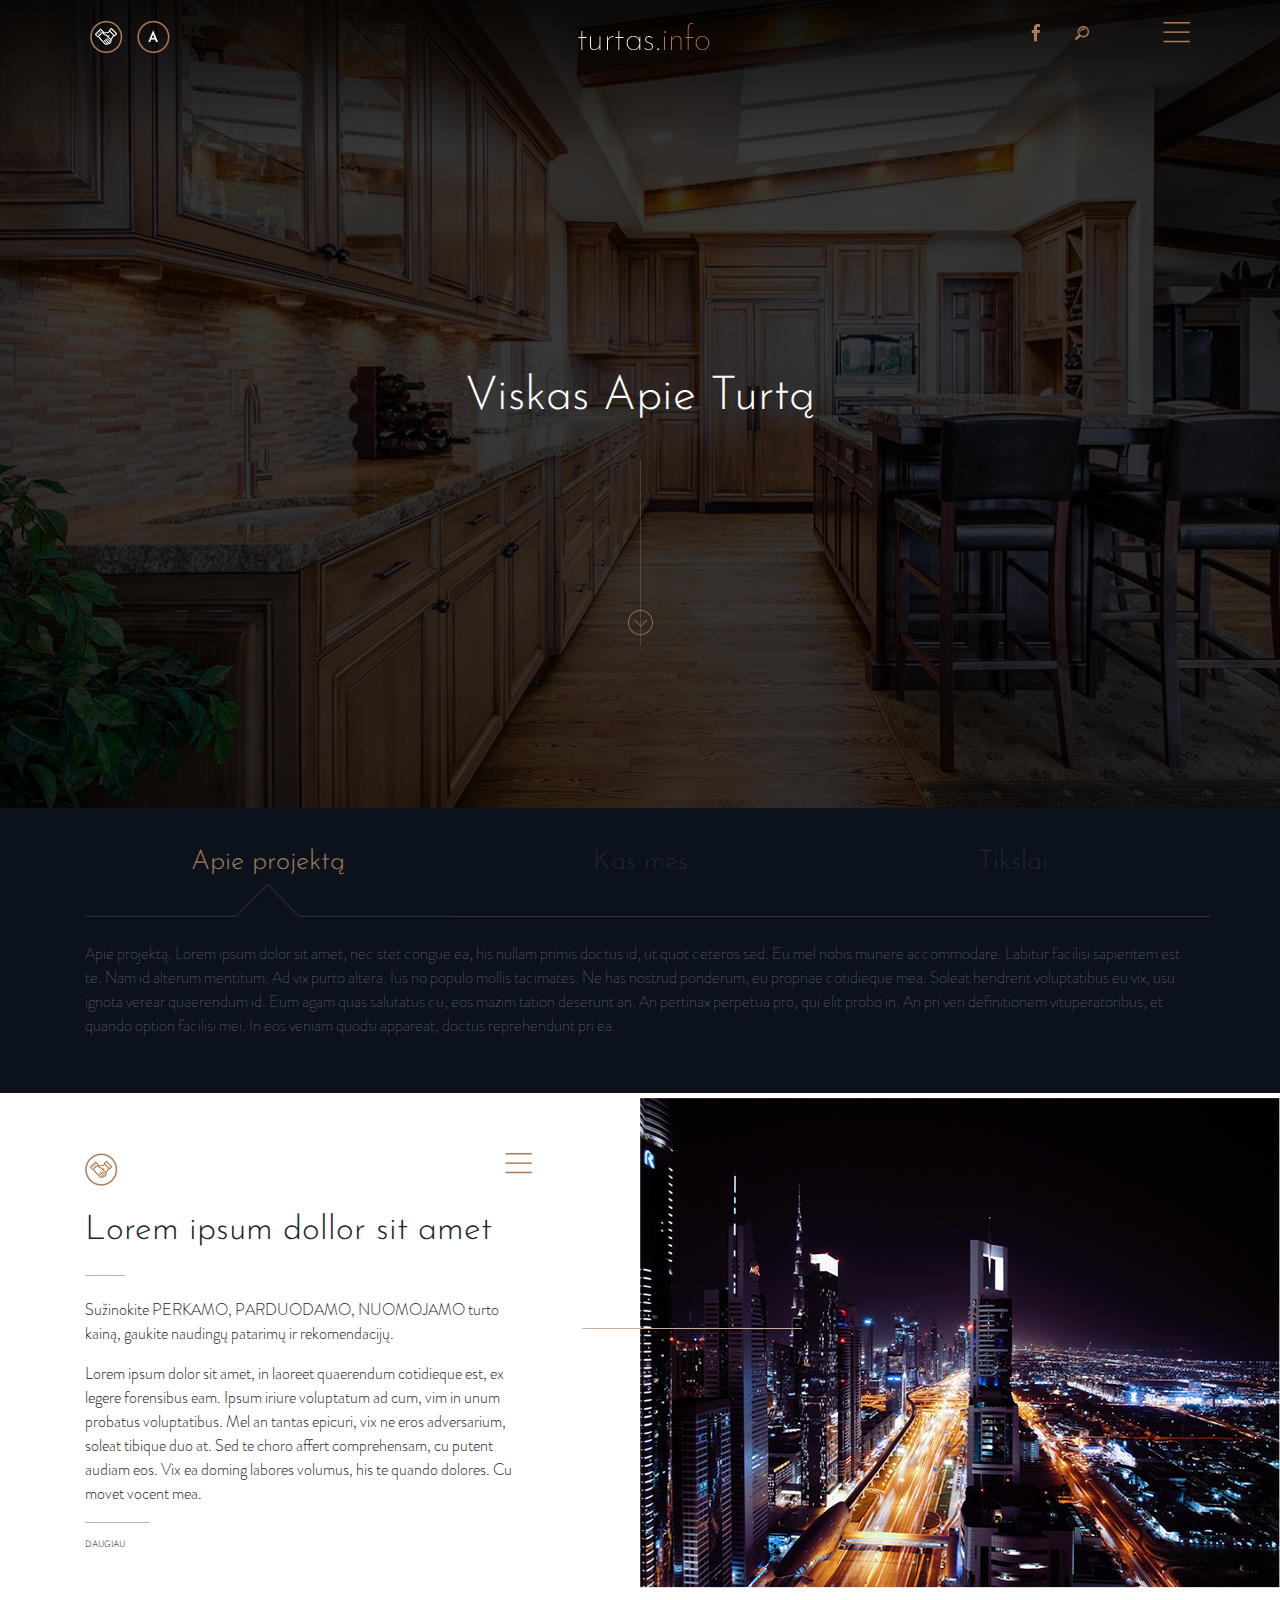
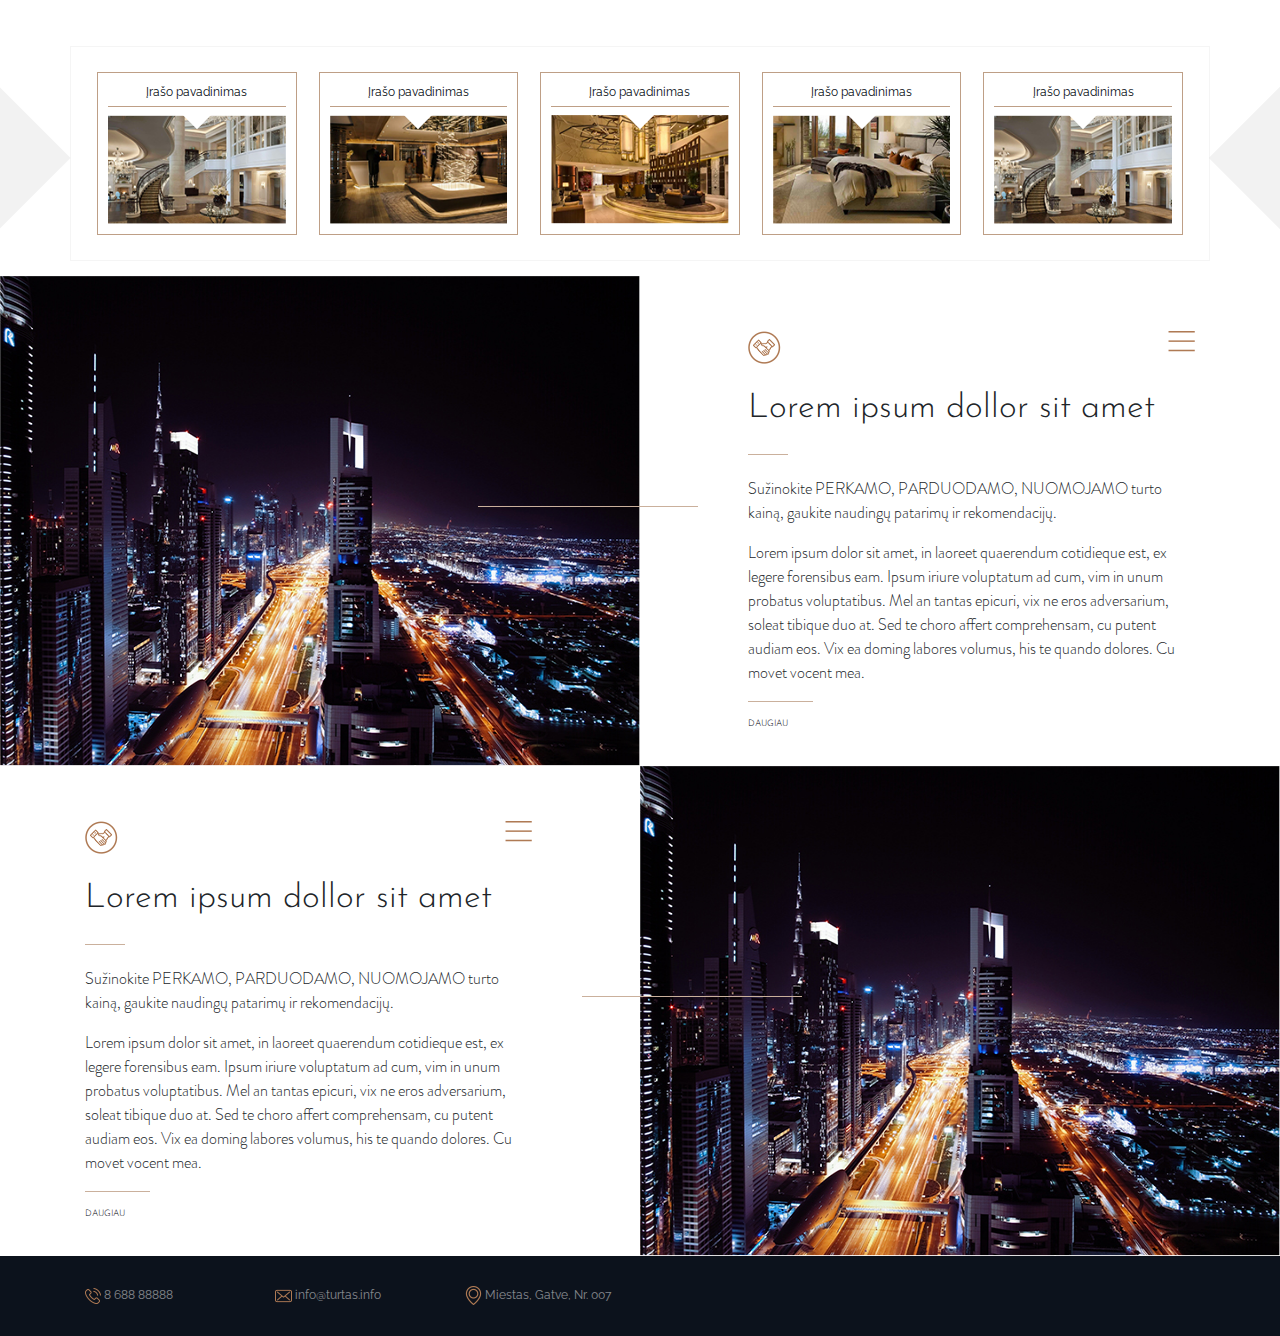
==== commit 39fa4d56: "links, nav, footer" ====
--- a/index.html
+++ b/index.html
@@ -49,26 +49,16 @@
             <div class="menu-main__box">
               <p>Meniu</p>
               <ul>
-                <li><a href="#">Pradinis</a></li>
-                <li><a href="#">Įrašai</a></li>
-                <li><a href="#">Apie</a></li>
-                <li><a href="#">Kontaktai</a></li>
-                <li><a href="#">Lorem ipsum</a></li>
-                <li><a href="#">Consectetur</a></li>
-                <li><a href="#">Adipisicing</a></li>
-                <li><a href="#">Perferendis</a></li>
-                <li><a href="#">Corrupti</a></li>
-                <li><a href="#">Nam perferendis</a></li>
-                <li><a href="#">Pradinis</a></li>
-                <li><a href="#">Įrašai</a></li>
-                <li><a href="#">Apie</a></li>
-                <li><a href="#">Kontaktai</a></li>
-                <li><a href="#">Lorem ipsum</a></li>
-                <li><a href="#">Consectetur</a></li>
-                <li><a href="#">Adipisicing</a></li>
-                <li><a href="#">Perferendis</a></li>
-                <li><a href="#">Corrupti</a></li>
-                <li><a href="#">Nam perferendis</a></li>
+                <li><a href="index.html">Pradinis</a></li>
+                <li><a href="posts.html">Įrašai</a></li>
+                <li><a href="about.html">Apie</a></li>
+                <li><a href="contact.html">Kontaktai</a></li>
+                <li><a href="single-post.html">Lorem ipsum</a></li>
+                <li><a href="single-post.html">Consectetur</a></li>
+                <li><a href="single-post.html">Adipisicing</a></li>
+                <li><a href="single-post.html">Perferendis</a></li>
+                <li><a href="single-post.html">Corrupti</a></li>
+                <li><a href="single-post.html">Nam perferendis</a></li>
               </ul>
             </div>
           </div>
@@ -79,7 +69,7 @@
 
     <div class="content-wrap">
 
-    <nav>
+    <nav class="landing-height">
       <div class="container">
         <div class="row">
           <div class="col-12 header-line">
@@ -96,7 +86,7 @@
               </a>
             </div>
             <div class="header-line__col line__col-w50 text-center">
-              <a class="icon-link" href="#">
+              <a class="icon-link" href="index.html">
                 <div class="logo-wrap">
                   <img src="img/logo.png" alt="">
                 </div>
--- a/css/style.css
+++ b/css/style.css
@@ -24,7 +24,6 @@
   width: 100%;
   position: absolute;
   z-index: 999;
-  height: 150px;
   background-image: linear-gradient(rgba(0,0,0,.75), rgba(0,0,0,.0));
 }
 
@@ -900,4 +899,8 @@
 .icon-down {
   position: relative;
   top: -130px;
+}
+
+.landing-height {
+  height: 150px;
 }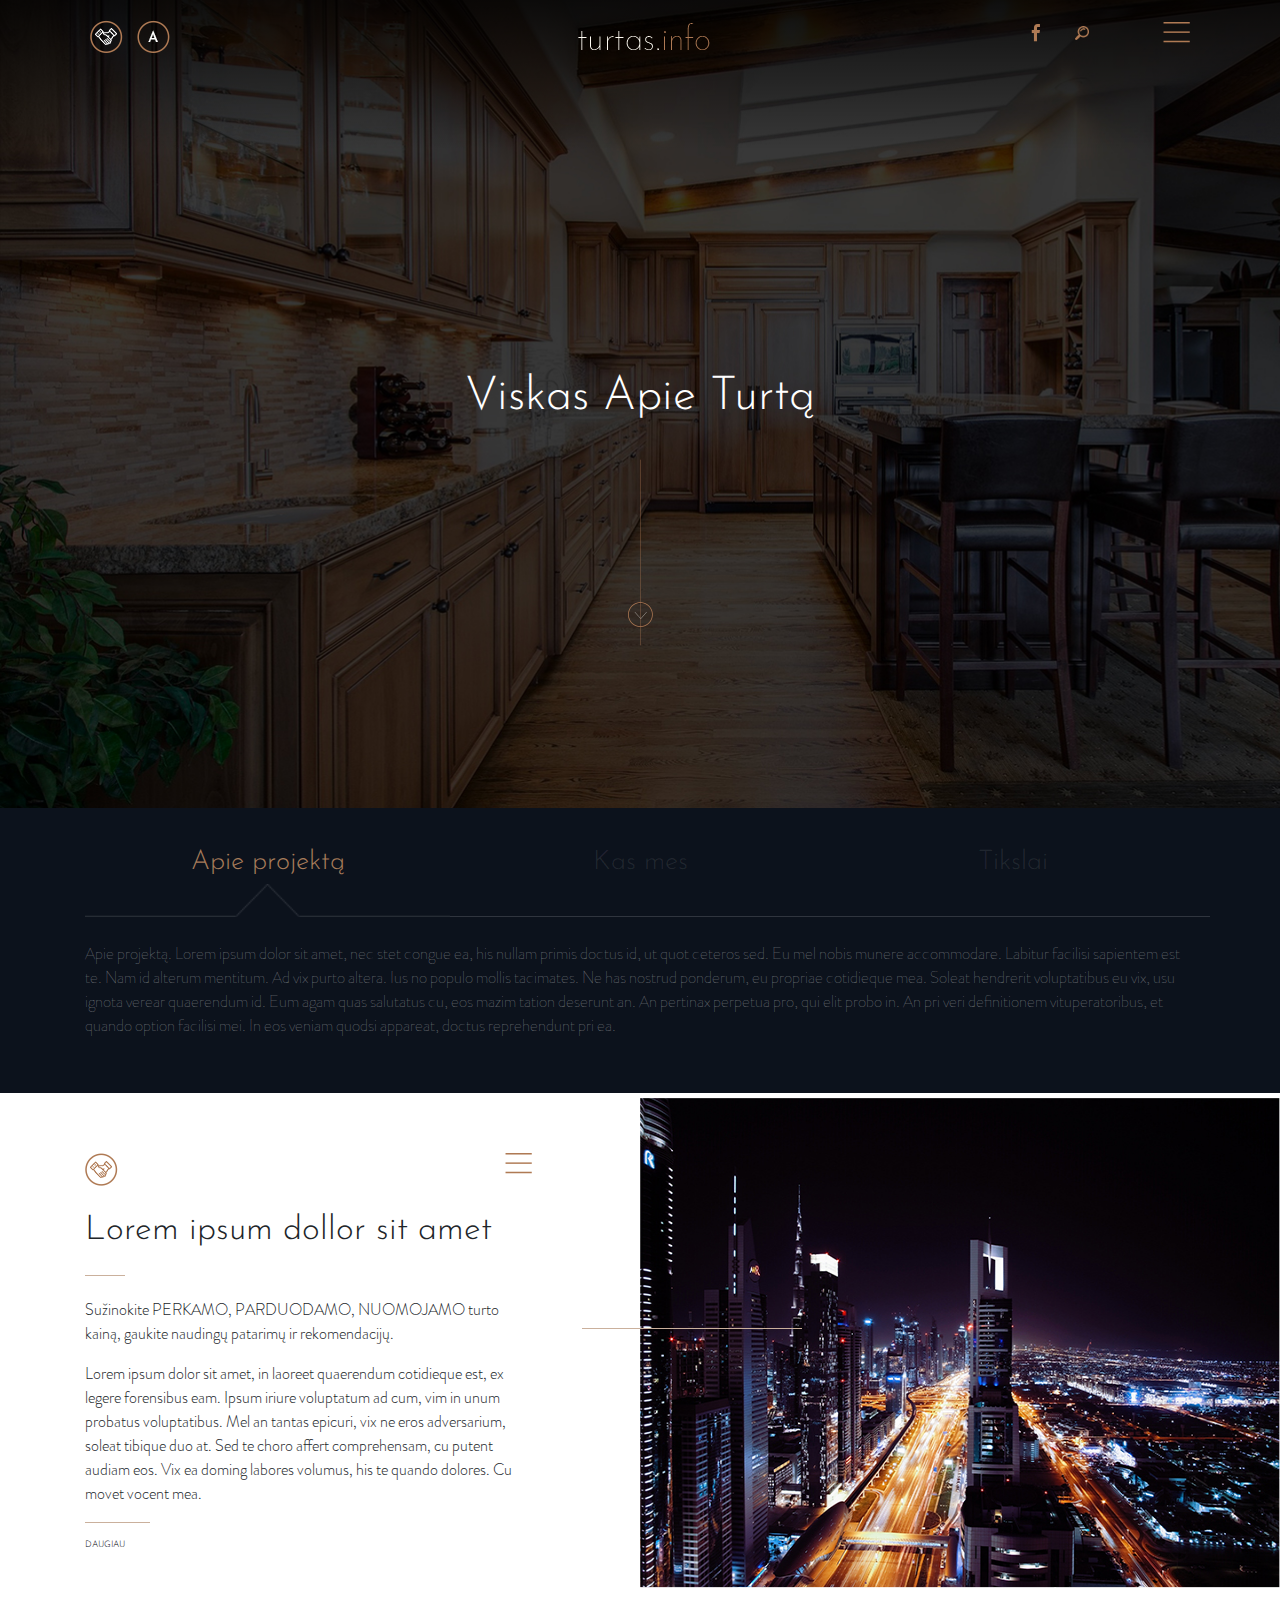
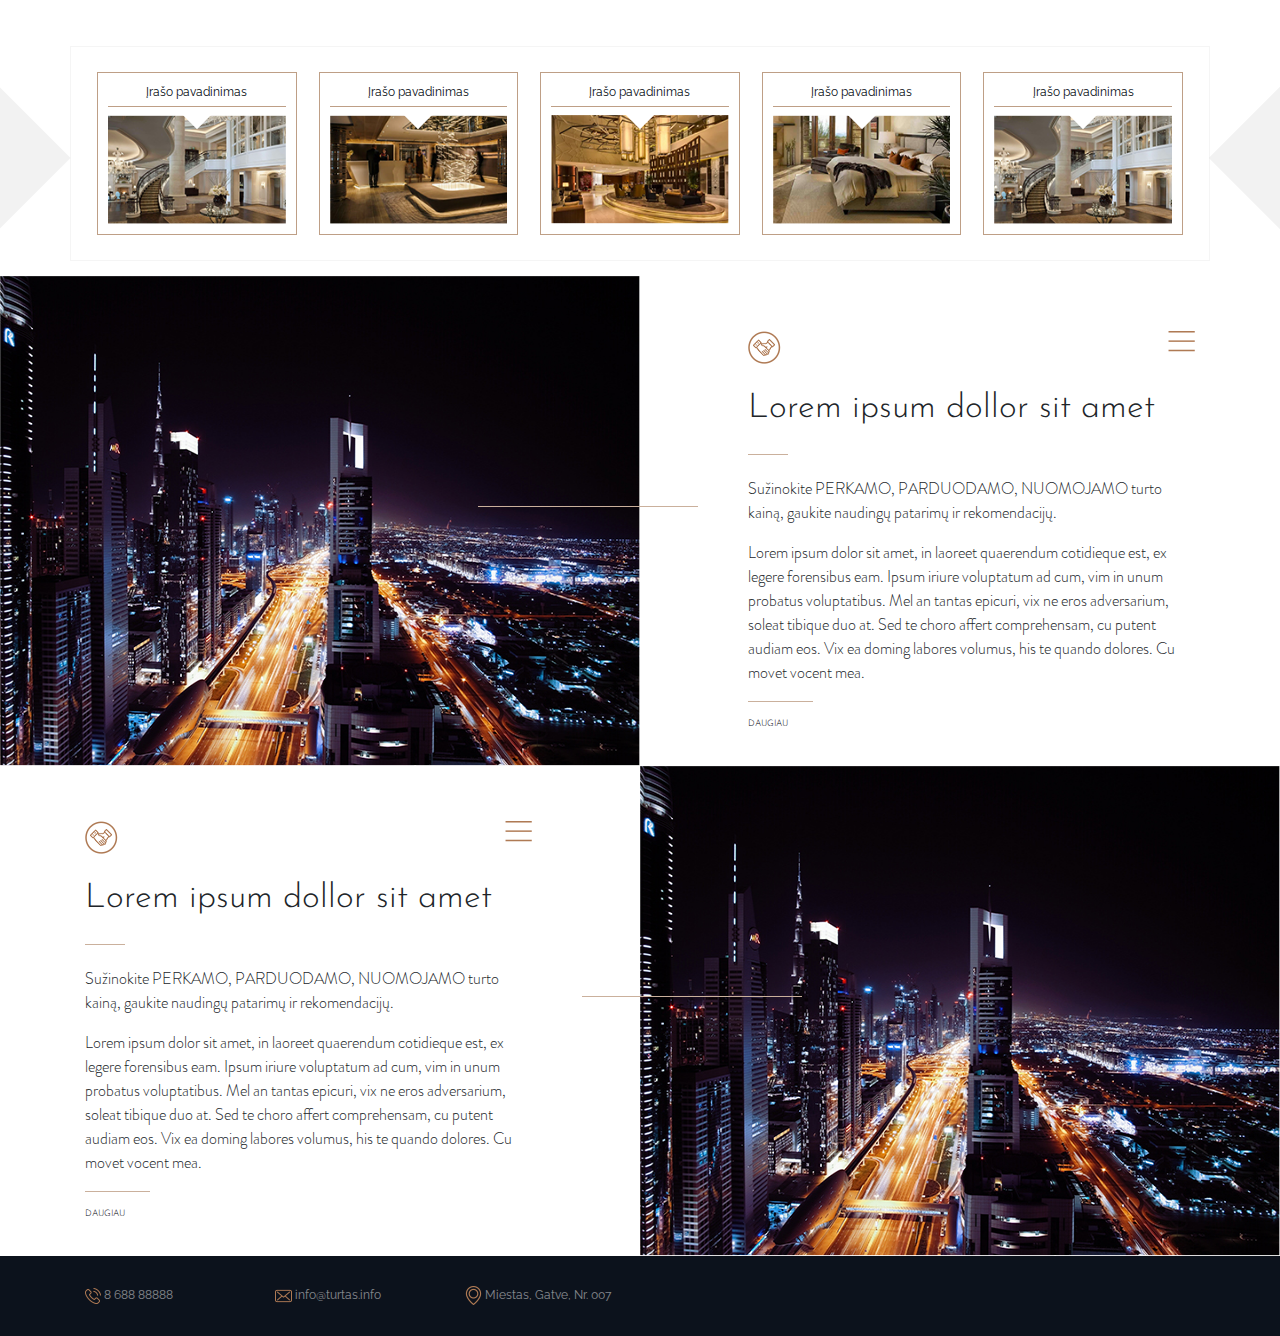
==== commit da5a66c1: "links, lines" ====
--- a/index.html
+++ b/index.html
@@ -109,6 +109,7 @@
                     <img src="img/icon_burger.png" alt="">
                   </div>
                 </a>
+
               </div>
             </div>
           </div>
@@ -215,7 +216,6 @@
               <div class="main-block-img-wrapper">
                 <img src="img/daniel-zacatenco-363505-unsplash.jpg" alt="">
               </div>
-              <!--<img class="main-block__img main-block__img-right" src="img/daniel-zacatenco-363505-unsplash.jpg" alt="">-->
             </div>
           </div>
         </div>
@@ -227,51 +227,61 @@
         <div class="container">
           <div class="row posts-box__row justify-content-center">
             <div class="col-12">
-              <div class="post-box__item">
-                <div class="posts-box__head text-center">
-                  Įrašo pavadinimas
-                </div>
-                <div class="posts-box__image">
-                  <div class="post-box__triangle"></div>
-                  <img src="img/posts_img-1.jpg" alt="">
-                </div>
-              </div>
-              <div class="post-box__item">
-                <div class="posts-box__head text-center">
-                  Įrašo pavadinimas
-                </div>
-                <div class="posts-box__image">
-                  <div class="post-box__triangle"></div>
-                  <img src="img/posts_img-2.jpg" alt="">
-                </div>
-              </div>
-              <div class="post-box__item">
-                <div class="posts-box__head text-center">
-                  Įrašo pavadinimas
-                </div>
-                <div class="posts-box__image">
-                  <div class="post-box__triangle"></div>
-                  <img src="img/posts_img-3.jpg" alt="">
-                </div>
-              </div>
-              <div class="post-box__item">
-                <div class="posts-box__head text-center">
-                  Įrašo pavadinimas
-                </div>
-                <div class="posts-box__image">
-                  <div class="post-box__triangle"></div>
-                  <img src="img/posts_img-4.jpg" alt="">
-                </div>
-              </div>
-              <div class="post-box__item">
-                <div class="posts-box__head text-center">
-                  Įrašo pavadinimas
-                </div>
-                <div class="posts-box__image">
-                  <div class="post-box__triangle"></div>
-                  <img src="img/posts_img-5.jpg" alt="">
-                </div>
-              </div>
+              <a href="single-post.html">
+                <div class="post-box__item">
+                  <div class="posts-box__head text-center">
+                    Įrašo pavadinimas
+                  </div>
+                  <div class="posts-box__image">
+                    <div class="post-box__triangle"></div>
+                    <img src="img/posts_img-1.jpg" alt="">
+                  </div>
+                </div>
+              </a>
+              <a href="single-post.html">
+                <div class="post-box__item">
+                  <div class="posts-box__head text-center">
+                    Įrašo pavadinimas
+                  </div>
+                  <div class="posts-box__image">
+                    <div class="post-box__triangle"></div>
+                    <img src="img/posts_img-2.jpg" alt="">
+                  </div>
+                </div>
+              </a>
+              <a href="single-post.html">
+                <div class="post-box__item">
+                  <div class="posts-box__head text-center">
+                    Įrašo pavadinimas
+                  </div>
+                  <div class="posts-box__image">
+                    <div class="post-box__triangle"></div>
+                    <img src="img/posts_img-3.jpg" alt="">
+                  </div>
+                </div>
+              </a>
+              <a href="single-post.html">
+                <div class="post-box__item">
+                  <div class="posts-box__head text-center">
+                    Įrašo pavadinimas
+                  </div>
+                  <div class="posts-box__image">
+                    <div class="post-box__triangle"></div>
+                    <img src="img/posts_img-4.jpg" alt="">
+                  </div>
+                </div>
+              </a>
+              <a href="single-post.html">
+                <div class="post-box__item">
+                  <div class="posts-box__head text-center">
+                    Įrašo pavadinimas
+                  </div>
+                  <div class="posts-box__image">
+                    <div class="post-box__triangle"></div>
+                    <img src="img/posts_img-5.jpg" alt="">
+                  </div>
+                </div>
+              </a>
             </div>
             
           </div>
@@ -285,7 +295,6 @@
               <div class="main-block-img-wrapper">
                 <img src="img/daniel-zacatenco-363505-unsplash.jpg" alt="">
               </div>
-              <!--<img class="main-block__img main-block__img-right" src="img/daniel-zacatenco-363505-unsplash.jpg" alt="">-->
             </div>
             <div class="col-lg-6 main-block__text-item order-1 order-lg-12">
               <div class="half-cont-right half-cont-sm-mx">
@@ -386,7 +395,6 @@
               <div class="main-block-img-wrapper">
                 <img src="img/daniel-zacatenco-363505-unsplash.jpg" alt="">
               </div>
-              <!--<img class="main-block__img main-block__img-right" src="img/daniel-zacatenco-363505-unsplash.jpg" alt="">-->
             </div>
           </div>
         </div>
--- a/css/style.css
+++ b/css/style.css
@@ -248,18 +248,34 @@
   width: 220px;
 }
 
+.image-line,
+.post-line {
+  position: absolute;
+  z-index: 9999;
+}
+
 .image-line {
-  position: absolute;
-  z-index: 9999;
   top: 175px;
+}
+
+.post-line {
+  top: 210px;
 }
 
 .image-line--right {
   right: -270px;
 }
 
+.post-line--right {
+  right: -230px;
+}
+
 .image-line--left {
   left: -270px;
+}
+
+.post-line--left {
+  left: -230px;
 }
 
 .main-block h2,
--- a/css/style-responsive.css
+++ b/css/style-responsive.css
@@ -163,6 +163,10 @@
     max-width: 100%;
     position: relative;
   }
+
+  .main-block__text-item {
+    padding-bottom: 20px;
+  }
 }
 
 @media (min-width: 991.98px) {
@@ -183,7 +187,8 @@
 }
 
 @media (max-width: 1199.98px) {
-  .image-line {
+  .image-line,
+  .post-line {
     display: none;
   }
 }
